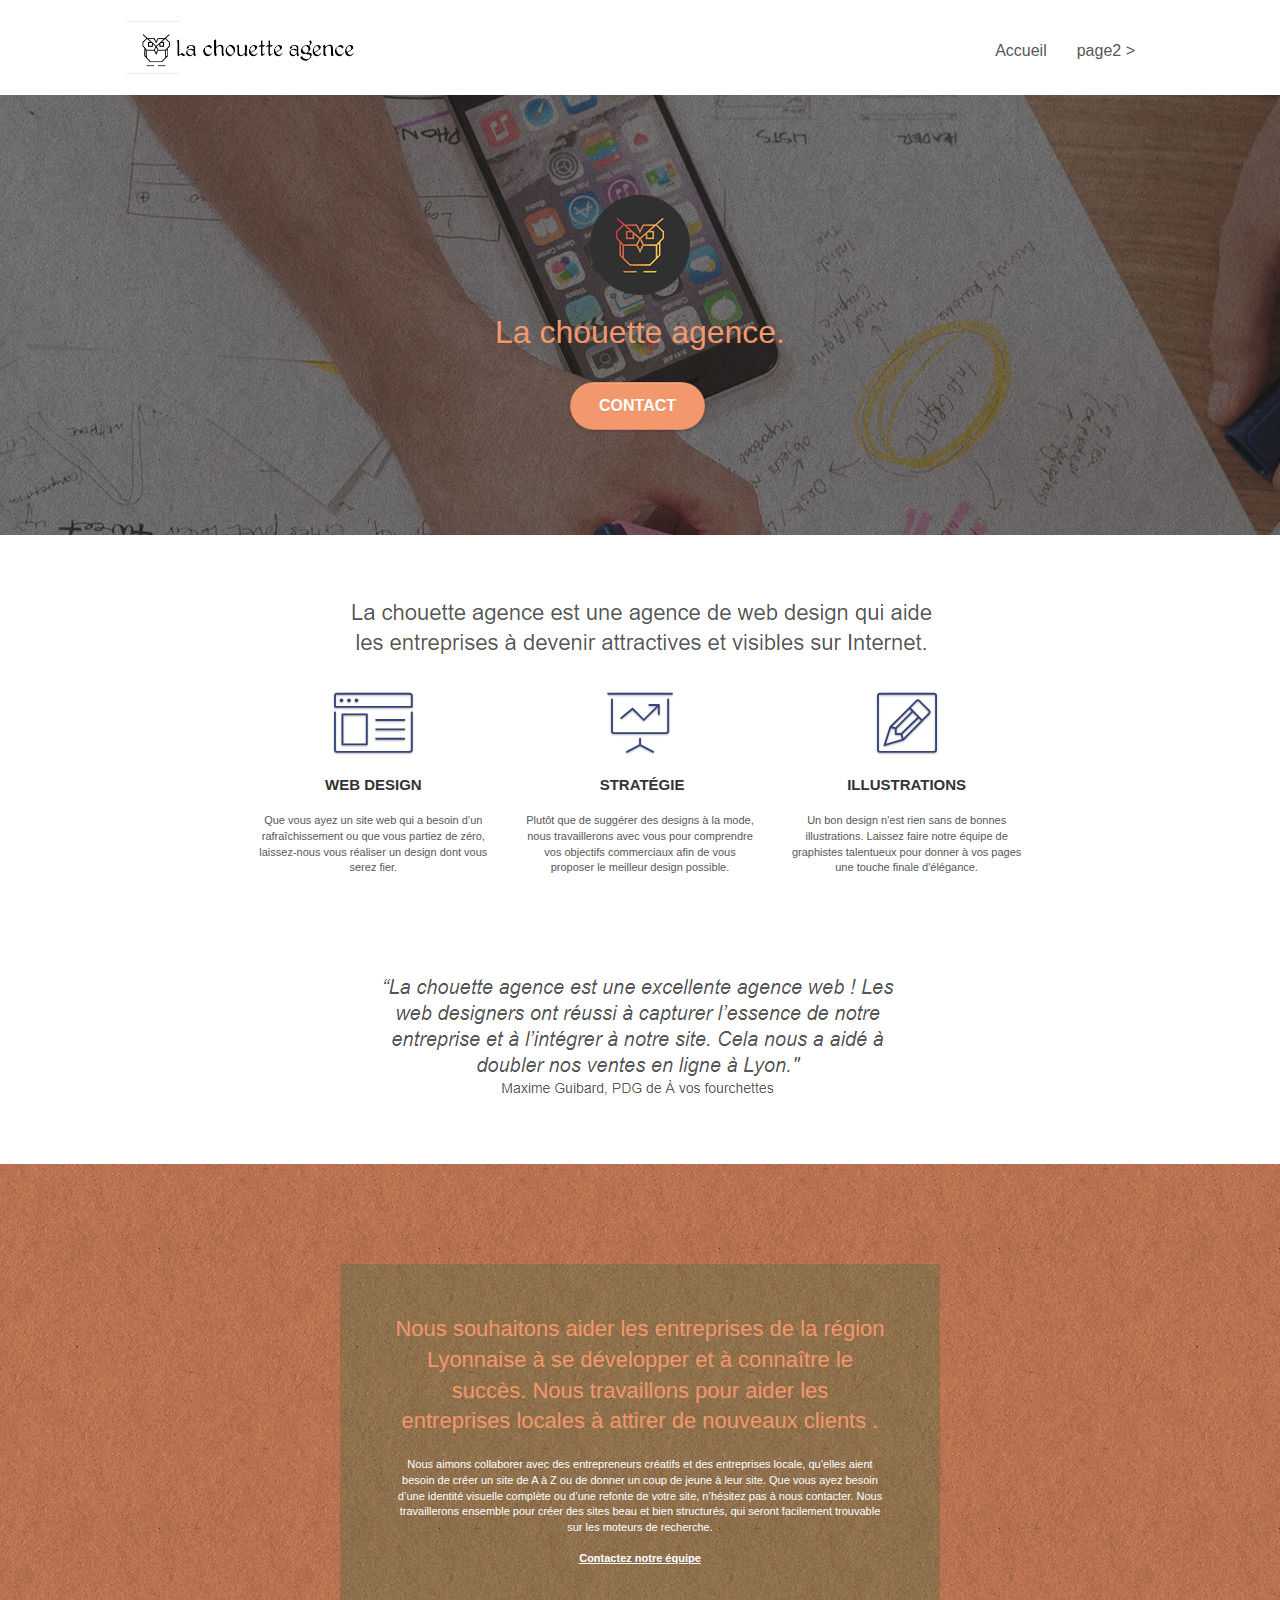
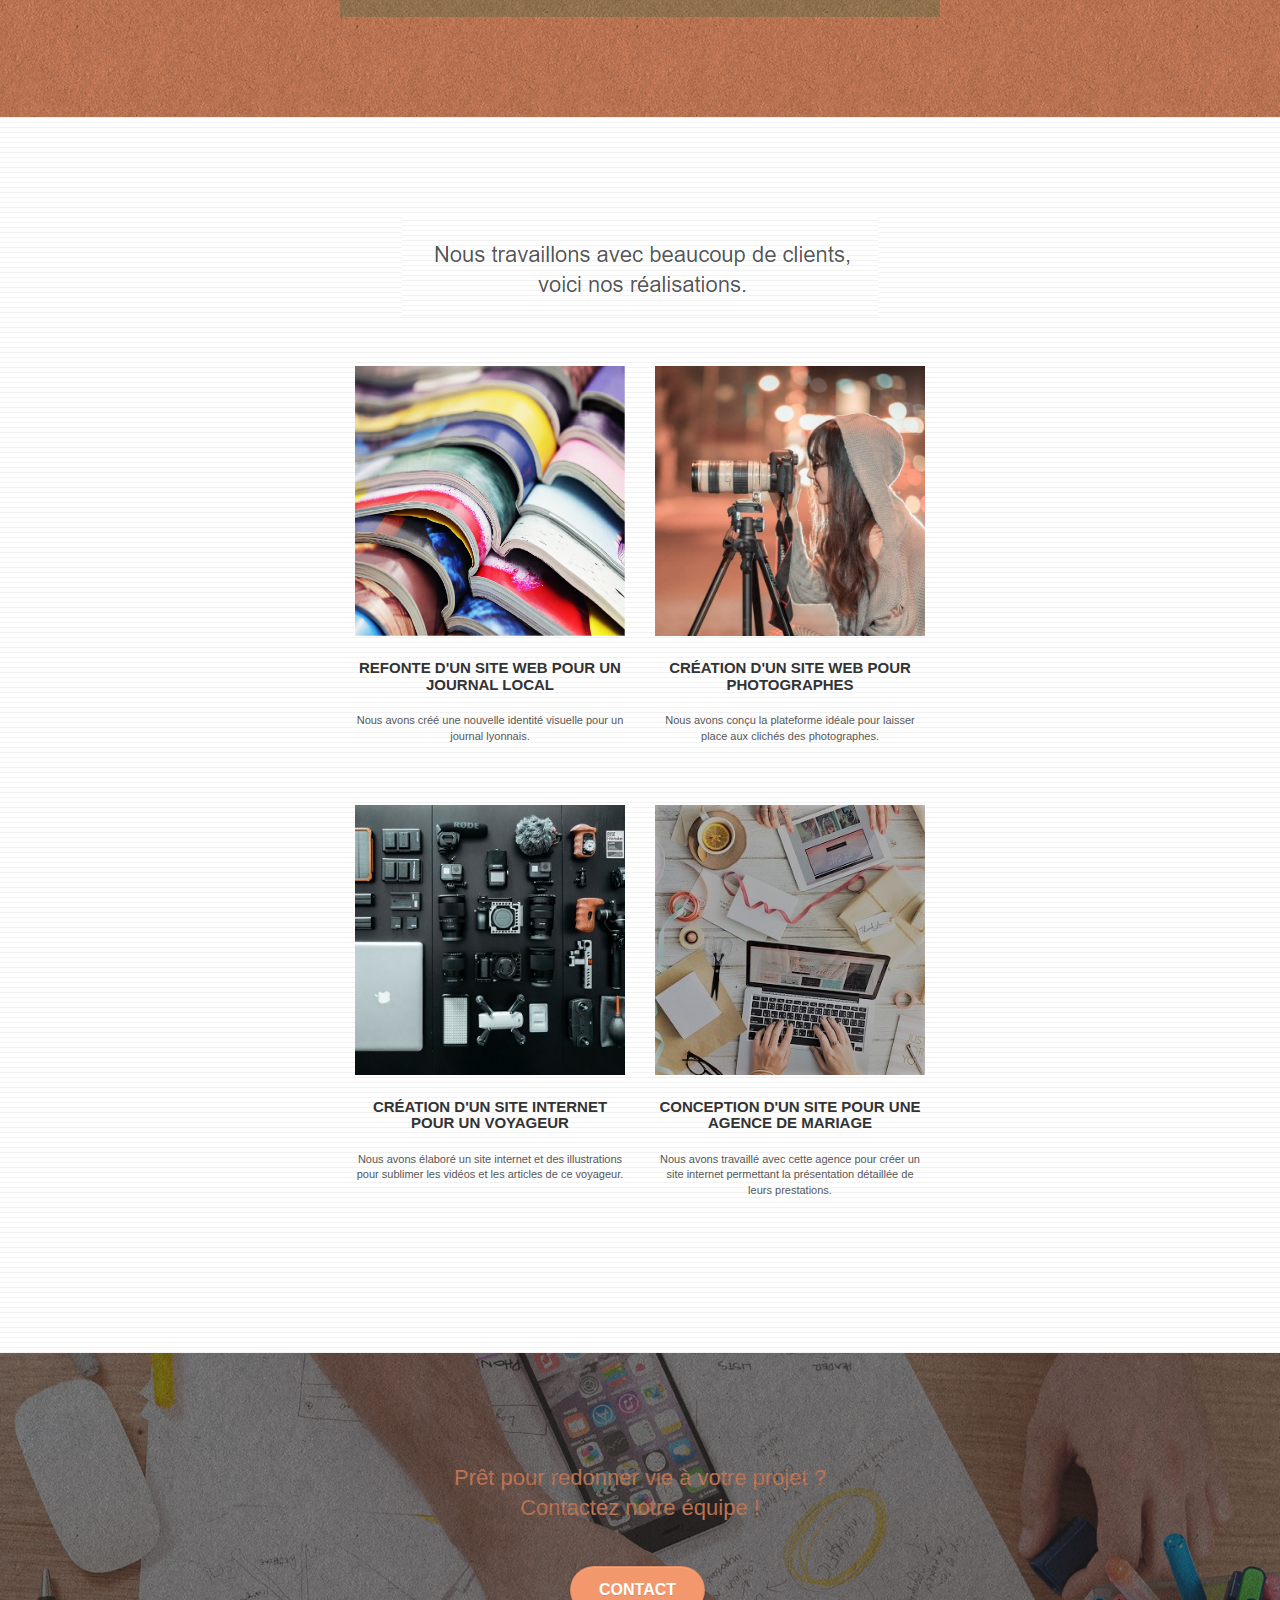
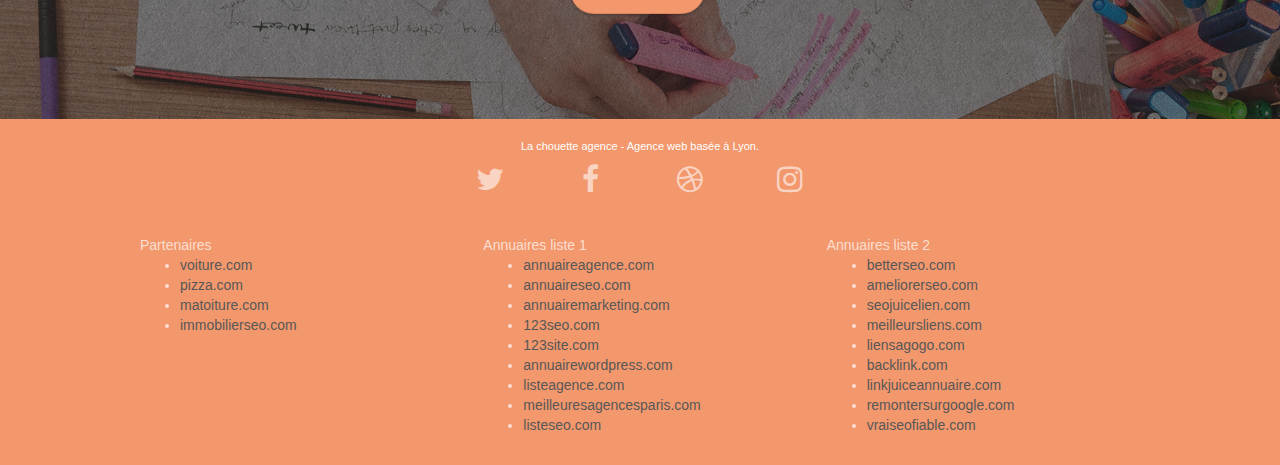
==== V0.1/index.html @ 3582e168 "Add files via upload" ====
<!doctype html>
<html lang="fr-fr">
	<head>
		<meta charset="utf-8">
		<meta name="keywords" content="seo, google, site web, site internet, agence design paris, agence design">
		<meta name="description" content="">
		<meta name="viewport" content="width=device-width, initial-scale=1.0, viewport-fit=cover">
		<link rel="shortcut icon" type="image/png" href="favicon.jpg">
		
		<link rel="stylesheet" type="text/css" href="./css/bootstrap.css">
		<link rel="stylesheet" type="text/css" href="style.css">
		<link rel="stylesheet" type="text/css" href="./css/font-awesome.css">
		<link rel="stylesheet" type="text/css" href="./css/et-line.css">
		
		<script src="./js/jquery-2.1.0.js"></script>
		<script src="./js/bootstrap.js"></script>
		<script src="./js/blocs.js"></script>
		<script src="./js/jquery.touchSwipe.js" defer></script>
		<script src="./js/gmaps.js"></script>

		<title>La chouette agence</title>

		
	<!-- Analytics -->
	
	<!-- Analytics END -->
		
	</head>
	<body>
		<!-- Principal conteneur -->
		<div class="page-container">
			
			<!-- bloc-0 -->
			<div class="bloc bgc-white l-bloc " id="bloc-0">
				<div class="container bloc-sm">
					<nav class="navbar row">
						<div class="navbar-header">
							<div class="keywords" style="color:#cccccc;font-size:1px;">Agence web à paris, stratégie web, web design, illustrations, design de site web, site web, web, internet, site internet, site</div>
								<a class="navbar-brand" href="index.html"><img src="img/la-chouette-agence.png" alt="paris web design logo agence web meilleure agence" height="40" /></a>
							<div class="keywords" style="color:#cccccc;font-size:1px;">Agence web à paris, stratégie web, web design, illustrations, design de site web, site web, web, internet, site internet, site</div>
							<button id="nav-toggle" type="button" class="ui-navbar-toggle navbar-toggle" data-toggle="collapse" data-target=".navbar-1">
								<span class="sr-only">Toggle navigation</span><span class="icon-bar"></span><span class="icon-bar"></span><span class="icon-bar"></span>
							</button>
						</div>
						<div class="collapse navbar-collapse navbar-1 special-dropdown-nav">
							<ul class="site-navigation nav navbar-nav">
								<li>
									<a href="index.html">Accueil</a>
								</li>
								<li>
								</li>
								<li>
									<a href="page2.html">page2 &gt;</a>
								</li>
							</ul>
						</div>
					</nav>
				</div>
			</div>
			<!-- bloc-0 END -->

			<!-- bloc-1-presentation -->
			<div class="bloc bgc-dark-slate-blue bg-banniere d-bloc bg-t-edge bloc-bg-texture texture-paper b-parallax" id="bloc-1-hero">
				<div class="container bloc-lg">
					<div class="row tight-width-whitespace">
						<div class="col-sm-12">
							<img src="img/logo.png" class="center-block image-resize-mode" width="100" alt="La chouette agence, agence web paris, création logo paris" />
							<h1 class="text-center hero-bloc-text tc-white ">
								La chouette agence.
							</h1>
							<div class="text-center">
								<a href="page2.html" class="btn btn-lg btn-clean btn-rd cta-hero btn-atomic-tangerine" id="cta-hero">Contact</a>
							</div>
						</div>
					</div>
				</div>
			</div>
			<!-- bloc-1-presentation END -->

			<!-- bloc-2-services -->
			<div class="bloc bgc-white l-bloc" id="bloc-2-services">
				<div class="container bloc-md">
					<div class="row">
						<div class="col-sm-12 text-center">
							<img alt="agence web, agence web paris, web design paris, stratégie web" src="img/title.png" />
						</div>
					</div>
					<div class="row voffset-lg med-width-whitespace">
						<div class="col-sm-4">
							<div class="text-center">
								<span class="et-icon-browser sm-shadow icon-dark-slate-blue icons icon-lg"></span>
							</div>
							<h3 class="mg-md text-center">
								Web design
							</h3>
							<p class="text-center ">
								Que vous ayez un site web qui a besoin d&rsquo;un rafraîchissement ou que vous partiez de zéro, laissez-nous vous réaliser un design dont vous serez fier.
							</p>
						</div>
						<div class="col-sm-4">
							<div class="text-center">
								<span class="et-icon-presentation sm-shadow icon-dark-slate-blue icons icon-lg"></span>
							</div>
							<h3 class="mg-md text-center">
								&nbsp;Stratégie
							</h3>
							<p class="text-center ">
								Plutôt que de suggérer des designs à la mode, nous travaillerons avec vous pour comprendre vos objectifs commerciaux afin de vous proposer le meilleur design possible.<br>
							</p>
						</div>
						<div class="col-sm-4">
							<div class="text-center">
								<span class="et-icon-edit sm-shadow icon-dark-slate-blue icons icon-lg"></span>
							</div>
							<h3 class="mg-md text-center">
								Illustrations
							</h3>
							<p class="text-center ">
								Un bon design n'est rien sans de bonnes illustrations. Laissez faire notre équipe de graphistes talentueux pour donner à vos pages une touche finale d'élégance.
							</p>
						</div>
					</div>
					<div class="row voffset-lg voffset">
						<div class="col-xs-12 col-md-8 col-md-offset-2 text-center">
							<img alt="agence web, agence web paris, web design paris, stratégie web" src="img/citation.png" />
						</div>
					</div>
				</div>
			</div>
			<!-- bloc-2-services END -->

			<!-- bloc-3-what-i-do -->
			<div class="bloc tc-white bgc-atomic-tangerine bg-presentation d-bloc bloc-bg-texture texture-paper b-parallax" id="bloc-3-what-i-do">
				<div class="container bloc-lg">
					<div class="row tight-width-whitespace black-background">
						<div class="col-sm-12">
							<h2 class="mg-md text-center tc-white">
								Nous souhaitons aider les entreprises de la région Lyonnaise à se développer et à connaître le succès. Nous travaillons pour aider les entreprises locales à attirer de nouveaux clients .<br>
							</h2>
							<p class="text-center white">
								Nous aimons collaborer avec des entrepreneurs créatifs et des entreprises locale, qu’elles aient besoin de créer un site de A à Z ou de donner un coup de jeune à leur site. Que vous ayez besoin d’une identité visuelle complète ou d’une refonte de votre site, n’hésitez pas à nous contacter. Nous travaillerons ensemble pour créer des sites beau et bien structurés, qui seront facilement trouvable sur les moteurs de recherche. <br><br><a class="ltc-white bold-link" href="page2.html">Contactez notre équipe</a><br>
							</p>
						</div>
					</div>
				</div>
			</div>
			<!-- bloc-3-what-i-do END -->

			<!-- bloc-4-portfolio -->
			<div class="bloc bgc-white bg-lines-h2-bg bg-repeat l-bloc" id="bloc-4-portfolio">
				<div class="container bloc-lg">
					<div class="row">
						<div class="col-sm-12 text-center">
							<img alt="agence web, agence web paris, web design paris, stratégie web" src="img/title2.png" />
						</div>
					</div>
					<div class="row tight-width-whitespace portfolio-row">
						<div class="col-sm-6">
							<a href="#" data-lightbox="img/1.jpg" data-gallery-id="gallery-1" data-caption="Refonte d'un site web pour un journal local" data-frame="snapshot-lb"><img src="img/1.jpg" alt="paris web design logo agence web meilleure agence et refonte site web journal" class="img-responsive portfolio-thumb" /></a>
							<h3 class="mg-md text-center">
								Refonte d'un site web pour un journal local
							</h3>
							<p class="text-center">
								Nous avons créé une nouvelle identité visuelle pour un journal lyonnais.
							</p>
						</div>
						<div class="col-sm-6">
							<a href="#" data-lightbox="img/2.jpg" data-gallery-id="gallery-1" data-caption="Création d'un site web pour photographes" data-frame="snapshot-lb"><img src="img/2.jpg" class="img-responsive portfolio-thumb" alt="paris web design logo agence web meilleure agence, Création d'un site web pour photographes" /></a>
							<h3 class="mg-md text-center">
								Création d'un site web pour photographes
							</h3>
							<p class="text-center">
								Nous avons conçu la plateforme idéale pour laisser place aux clichés des photographes.
							</p>
						</div>
					</div>
					<div class="row tight-width-whitespace portfolio-row">
						<div class="col-sm-6">
							<a href="#" data-lightbox="img/3.bmp" data-gallery-id="gallery-1" data-caption="Création d'un site internet pour un voyageur" data-frame="snapshot-lb"><img src="img/3.bmp" class="img-responsive portfolio-thumb" alt="paris web design logo agence web meilleure agence, Création d'un site web pour voyageur"/></a>
							<h3 class="mg-md text-center">
								Création d'un site internet pour un voyageur
							</h3>
							<p class="text-center">
								Nous avons élaboré un site internet et des illustrations pour sublimer les vidéos et les articles de ce voyageur.
							</p>
						</div>
						<div class="col-sm-6">
							<a href="#" data-lightbox="img/4.bmp" data-gallery-id="gallery-1" data-caption="Conception d'un site pour une agence de mariage" data-frame="snapshot-lb"><img src="img/4.bmp" class="img-responsive portfolio-thumb" alt="paris web design logo agence web meilleure agence, Création d'un site web pour agence de mariage" /></a>
							<h3 class="mg-md text-center">
								Conception d'un site pour une agence de mariage
							</h3>
							<p class="text-center">
								Nous avons travaillé avec cette agence pour créer un site internet permettant la présentation détaillée de leurs prestations.
							</p>
						</div>
					</div>
				</div>
			</div>
			<!-- bloc-4-portfolio END -->

			<!-- bloc-5-cta -->
			<div class="bloc bgc-dark-slate-blue bg-banniere d-bloc bloc-bg-texture texture-paper" id="bloc-5-cta">
				<div class="container bloc-lg">
					<div class="row">
						<h2 class="mg-md text-center tc-white">
							Prêt pour redonner vie à votre projet ?<br>Contactez notre équipe !
						</h2>
						<div class="col-sm-12 text-center">
							<a href="page2.html" class="btn btn-atomic-tangerine btn-clean btn-rd btn-lg cta-hero">Contact</a>
						</div>
					</div>
				</div>
			</div>
			<!-- bloc-5-cta END -->

			<!-- Footer - bloc-8 -->
			<div class="bloc bgc-atomic-tangerine d-bloc" id="bloc-8">
				<div class="container bloc-sm">
					<div class="row">
						<div class="col-sm-12">
							<p class="text-center white">
								La chouette agence - Agence web basée à Lyon.<br>
							</p>
							<div class="row row-no-gutters social">
								<div class="col-sm-3">
									<div class="text-center">
										<a class="social" href="index.html"><span class="fa fa-twitter icon-md"></span></a>
									</div>
								</div>
								<div class="col-sm-3">
									<div class="text-center">
										<a class="social" href="index.html"><span class="fa fa-facebook icon-md"></span></a>
									</div>
								</div>
								<div class="col-sm-3">
									<div class="text-center">
										<a class="social" href="index.html"><span class="fa fa-dribbble icon-md"></span></a>
									</div>
								</div>
								<div class="col-sm-3">
									<div class="text-center">
										<a class="social" href="index.html"><span class="fa fa-instagram icon-md"></span></a>
									</div>
								</div>
								<div class="keywords" style="color:#F3976C;">Agence web à paris, stratégie web, web design, illustrations, design de site web, site web, web, internet, site internet, site</div>
							</div>
							<div class="row">
								<div class="col-sm-4">
									Partenaires
									<ul>
										<li><a href="voiture.com">voiture.com</a></li>
										<li><a href="pizza.com">pizza.com</a></li>
										<li><a href="matoiture.com">matoiture.com</a></li>
										<li><a href="immobilierseo.com">immobilierseo.com</a></li>
									</ul>		
								</div>
								<div class="col-sm-4">
									Annuaires liste 1
									<ul>
										<li><a href="annuaireagence.com">annuaireagence.com</a></li>
										<li><a href="annuaireseo.com">annuaireseo.com</a></li>
										<li><a href="annuairemarketing.com">annuairemarketing.com</a></li>
										<li><a href="123seoture.com">123seo.com</a></li>
										<li><a href="123site.com">123site.com</a></li>
										<li><a href="annuairewordpress.com">annuairewordpress.com</a></li>
										<li><a href="listeagence.com">listeagence.com</a></li>
										<li><a href="meilleuresagencesparis.com">meilleuresagencesparis.com</a></li>
										<li><a href="listeseo.com">listeseo.com</a></li>
									</ul>
								</div>
								<div class="col-sm-4">
									Annuaires liste 2
									<ul>
										<li><a href="betterseo.com">betterseo.com</a></li>
										<li><a href="ameliorerseo.com">ameliorerseo.com</a></li>
										<li><a href="seojuicelien.com">seojuicelien.com</a></li>
										<li><a href="meilleursliens.com">meilleursliens.com</a></li>
										<li><a href="liensagogo.com">liensagogo.com</a></li>
										<li><a href="backlink.com">backlink.com</a></li>
										<li><a href="linkjuiceannuaire.com">linkjuiceannuaire.com</a></li>
										<li><a href="remontersurgoogle.com">remontersurgoogle.com</a></li>
										<li><a href="vraiseofiable.com">vraiseofiable.com</a></li>
									</ul>
								</div>
							</div>
						</div>
					</div>
				</div>
			</div>
			<!-- Footer - bloc-8 END -->

		</div>
		<!-- Principal conteneur END -->
		

	</body>
</html>
---- V0.1/style.css ----
body {
    margin: 0;
    padding: 0;
    background: #FFF;
    overflow-x: hidden;
    -webkit-font-smoothing: antialiased;
    -moz-osx-font-smoothing: grayscale;
}

a,
button {
    transition: all .3s ease-in-out;
    outline: none!important;
}

a:hover {
    text-decoration: none;
    cursor: pointer;
}

#page-loading-blocs-notifaction {
    position: fixed;
    top: 0;
    bottom: 0;
    width: 100%;
    z-index: 100000;
    background: #FFFFFF url("img/pageload-spinner.gif") no-repeat center center;
}

.bloc {
    width: 100%;
    clear: both;
    background: 50% 50% no-repeat;
    padding: 0 50px;
    -webkit-background-size: cover;
    -moz-background-size: cover;
    -o-background-size: cover;
    background-size: cover;
    position: relative;
}

.bloc .container {
    padding-left: 0;
    padding-right: 0;
}

.bloc-lg {
    padding: 100px 50px;
}

.bloc-md {
    padding: 50px;
}

.bloc-sm {
    padding: 20px 50px;
}

.bg-center, .bg-l-edge, .bg-r-edge, .bg-t-edge, .bg-b-edge, .bg-tl-edge, .bg-bl-edge, .bg-tr-edge, .bg-br-edge, .bg-repeat {
    -webkit-background-size: auto!important;
    -moz-background-size: auto!important;
    -o-background-size: auto!important;
    background-size: auto!important;
}

.bg-repeat {
    background: repeat;
}

.bg-t-edge {
    background: top no-repeat;
}

.bloc-bg-texture::before {
    content: "";
    background-size: 2px 2px;
    position: absolute;
    top: 0;
    bottom: 0;
    left: 0;
    right: 0;
}

.texture-paper::before {
    background: url("img/texture-paper.png");
    background-size: 280px 280px;
}

.b-parallax {
    background-attachment: fixed;
}

.d-bloc {
    color: rgba(255, 255, 255, .7);
}

.d-bloc button:hover {
    color: rgba(255, 255, 255, .9);
}

.d-bloc .icon-round, .d-bloc .icon-square, .d-bloc .icon-rounded, .d-bloc .icon-semi-rounded-a, .d-bloc .icon-semi-rounded-b {
    border-color: rgba(255, 255, 255, .9);
}

.d-bloc .divider-h span {
    border-color: rgba(255, 255, 255, .2);
}

.d-bloc .a-btn, .d-bloc .navbar a, .d-bloc .navbar-brand, .d-bloc a .icon-sm, .d-bloc a .icon-md, .d-bloc a .icon-lg,.d-bloc a .icon-xl, .d-bloc h1 a, .d-bloc h2 a, .d-bloc h3 a,
.d-bloc h4 a, .d-bloc h5 a, .d-bloc h6 a, .d-bloc p a {
    color: rgba(255, 255, 255, .6);
}

.d-bloc .a-btn:hover, .d-bloc .navbar a:hover, .d-bloc .navbar-brand:hover, .d-bloc a:hover .icon-sm, .d-bloc a:hover .icon-md, .d-bloc a:hover .icon-lg, .d-bloc a:hover .icon-xl,
.d-bloc h1 a:hover, .d-bloc h2 a:hover, .d-bloc h3 a:hover, .d-bloc h4 a:hover, .d-bloc h5 a:hover, .d-bloc h6 a:hover, .d-bloc p a:hover {
    color: rgba(255, 255, 255, 1);
}

.d-bloc .navbar-toggle .icon-bar {
    background: rgba(255, 255, 255, 1);
}

.d-bloc .btn-wire, .d-bloc .btn-wire:hover {
    color: rgba(255, 255, 255, 1);
    border-color: rgba(255, 255, 255, 1);
}

.d-bloc .panel {
    color: rgba(0, 0, 0, .5);
}

.d-bloc .panel button:hover {
    color: rgba(0, 0, 0, .7);
}

.d-bloc .panel icon {
    border-color: rgba(0, 0, 0, .7);
}

.d-bloc .panel .divider-h span {
    border-color: rgba(0, 0, 0, .1);
}

.d-bloc .panel .a-btn {
    color: rgba(0, 0, 0, .6);
}

.d-bloc .panel .a-btn:hover {
    color: rgba(0, 0, 0, 1);
}

.d-bloc .panel .btn-wire, .d-bloc .panel .btn-wire:hover {
    color: rgba(0, 0, 0, .7);
    border-color: rgba(0, 0, 0, .3);
}

.d-bloc .panel, .l-bloc {
    color: rgba(0, 0, 0, .5);
}

.d-bloc .panel button:hover, .l-bloc button:hover {
    color: rgba(0, 0, 0, .7);
}

.l-bloc .icon-round, .l-bloc .icon-square, .l-bloc .icon-rounded, .l-bloc .icon-semi-rounded-a, .l-bloc .icon-semi-rounded-b {
    border-color: rgba(0, 0, 0, .7);
}

.d-bloc .panel .divider-h span, .l-bloc .divider-h span {
    border-color: rgba(0, 0, 0, .1);
}

.d-bloc .panel .a-btn, .l-bloc .a-btn, .l-bloc .navbar a, .l-bloc .navbar-brand, .l-bloc a .icon-sm, .l-bloc a .icon-md, .l-bloc a .icon-lg, .l-bloc a .icon-xl, .l-bloc h1 a, .l-bloc h2 a,
.l-bloc h3 a, .l-bloc h4 a, .l-bloc h5 a, .l-bloc h6 a, .l-bloc p a {
    color: rgba(0, 0, 0, .6);
}

.d-bloc .panel .a-btn:hover, .l-bloc .a-btn:hover, .l-bloc .navbar a:hover, .l-bloc .navbar-brand:hover, .l-bloc a:hover .icon-sm, .l-bloc a:hover .icon-md, .l-bloc a:hover .icon-lg,
.l-bloc a:hover .icon-xl, .l-bloc h1 a:hover, .l-bloc h2 a:hover, .l-bloc h3 a:hover, .l-bloc h4 a:hover, .l-bloc h5 a:hover, .l-bloc h6 a:hover, .l-bloc p a:hover {
    color: rgba(0, 0, 0, 1);
}

.l-bloc .navbar-toggle .icon-bar {
    color: rgba(0, 0, 0, .6);
}

.d-bloc .panel .btn-wire, .d-bloc .panel .btn-wire:hover, .l-bloc .btn-wire, .l-bloc .btn-wire:hover {
    color: rgba(0, 0, 0, .7);
    border-color: rgba(0, 0, 0, .3);
}

.voffset {
    margin-top: 30px;
}

.voffset-lg {
    margin-top: 80px;
}

.row-no-gutters {
    margin-right: 0;
    margin-left: 0;
}

.row.row-no-gutters > [class^="col-"], .row.row-no-gutters > [class*=" col-"] {
    padding-right: 0;
    padding-left: 0;
}

#bloc-1-hero h1 {
    font-size: 32px;
}

.navbar {
    margin-bottom: 0;
    z-index: 1;
}

.navbar-brand {
    height: auto;
    padding: 3px 15px;
    font-size: 25px;
    font-weight: normal;
    font-weight: 600;
    line-height: 44px;
}

.navbar-brand img {
    max-height: 200px;
    margin: 0 5px 0 0;
    display: inline;
}

.navbar-brand img[src$=svg] {
    min-width: 100px;
}

.nav-center .navbar-brand img {
    margin: 0;
}

.navbar .nav {
    padding-top: 2px;
    margin-right: -16px;
    float: right;
    z-index: 1;
}

.nav > li {
    float: left;
    margin-top: 4px;
    font-size: 16px;
}

.navbar-nav .open .dropdown-menu > li > a {
    text-align: inherit;
}

.nav > li a:hover, .nav > li a:focus {
    background: transparent;
}

.navbar-toggle {
    margin: 10px 10px 0 0;
    border: 0px;
}

.navbar-toggle:hover {
    background: transparent!important;
}

.navbar-toggle .icon-bar {
    background-color: rgba(0, 0, 0, .5);
    width: 26px;
}

.nav-invert .navbar .nav {
    float: left;
}

.nav-invert .navbar-header, .nav-invert .navbar-brand {
    float: right;
    position: relative;
    z-index: 2;
}

@media (min-width: 768px) {
    .site-navigation {
        position: absolute;
        top: 50%;
        right: 20px;
        transform: translate(0, -50%);
        -webkit-transform: translateY(-50%);
    }
    .nav > li .dropdown-menu a, .nav > li .dropdown-menu a:hover {
        color: #484848;
    }
    .nav-invert .site-navigation {
        left: 0;
        right: 0;
    }
    .nav-center {
        text-align: center;
    }
    .nav-center .navbar-header {
        width: 100%;
    }
    .nav-center .navbar-header, .nav-center .navbar-brand, .nav-center .nav > li {
        float: none;
        display: inline-block;
    }
    .nav-center .site-navigation {
        position: relative;
        width: 100%;
        right: 0;
        margin-right: 0px;
        margin-top: 20px;
    }
    .nav-center.mini-nav .navbar-toggle {
        float: none;
        margin: 10px auto 0;
    }
}

.nav > li > .dropdown a {
    background: none!important;
    display: block;
    padding: 14px 15px;
}

nav .caret {
    margin: 0 5px;
}

.dropdown-menu .dropdown-menu {
    top: -8px;
    left: 100%;
}

.dropdown-menu .dropmenu-flow-right {
    top: 100%;
    left: 0;
    margin-left: -1px;
    border-top-left-radius: 0;
    border-top-right-radius: 0;
}

.dropdown-menu .dropdown span {
    border: 4px solid black;
    border-top-color: transparent;
    border-right-color: transparent;
    border-bottom-color: transparent;
    margin: 6px -5px 0 0!important;
    float: right;
}

.mg-md {
    margin-top: 10px;
    margin-bottom: 20px;
}

.mg-lg {
    margin-top: 10px;
    margin-bottom: 40px;
}

.btn {
    margin: 0 5px 5px 0;
}

.btn.pull-right {
    margin: 0 0 5px 5px;
}

.btn-d, .btn-d:hover, .btn-d:focus {
    color: #FFF;
    background: rgba(0, 0, 0, .3);
}

button {
    outline: none!important;
}

.btn-rd {
    border-radius: 40px;
}

.btn-clean {
    border: 1px solid rgba(0, 0, 0, .08);
    border-bottom-color: rgba(0, 0, 0, .1);
    text-shadow: 0 1px 0 rgba(0, 0, 1, .1);
    box-shadow: 0 1px 3px rgba(0, 0, 1, .25), inset 0 1px 0 0 rgba(255, 255, 255, .15);
}

.icon-md {
    font-size: 30px!important;
}

.icon-lg {
    font-size: 60px!important;
}

.sm-shadow {
    text-shadow: 0 1px 2px rgba(0, 0, 0, .3);
}

.panel-sq, .panel-sq .panel-heading, .panel-sq .panel-footer {
    border-radius: 0;
}

.panel-rd {
    border-radius: 30px;
}

.panel-rd .panel-heading {
    border-radius: 29px 29px 0 0;
}

.panel-rd .panel-footer {
    border-radius: 0 0 29px 29px;
}

.form-control {
    border-color: rgba(0, 0, 0, .1);
    box-shadow: none;
}

.scrollToTop {
    width: 40px;
    height: 40px;
    position: fixed;
    bottom: 20px;
    right: 20px;
    opacity: 0;
    z-index: 500;
    transition: all .3s ease-in-out;
}

.scrollToTop span {
    margin-top: 6px;
}

.showScrollTop {
    font-size: 14px;
    opacity: 1;
}

a[data-lightbox] {
    position: relative;
    display: block;
    text-align: center;
}

a[data-lightbox]:hover::before {
    content: "+";
    font-family: "HelveticaNeue-Light", "Helvetica Neue Light", "Helvetica Neue", Helvetica, Arial;
    font-size: 32px;
    width: 50px;
    height: 50px;
    margin-left: -25px;
    border-radius: 50%;
    background: rgba(0, 0, 0, .6);
    color: #FFF;
    font-weight: 100;
    z-index: 1;
    position: absolute;
    top: 50%;
    transform: translateY(-50%);
    -webkit-transform: translateY(-50%);
}

a[data-lightbox]:hover img {
    opacity: 0.6;
    -webkit-animation-fill-mode: none;
    animation-fill-mode: none;
}

#lightbox-modal {
    display: flex;
    align-items: center;
}

#lightbox-modal .modal-dialog {
    width: 90%;
    max-width: 900px;
    margin: 0 auto 0;
}

#lightbox-modal .modal-dialog img {
    max-height: 90vh;
    margin: 0 auto;
}

.lightbox-caption {
    padding: 20px;
    color: #FFF;
    background: rgba(0, 0, 0, .5);
    position: absolute;
    left: 15px;
    right: 15px;
    bottom: 5px;
}

.close-lightbox {
    color: #FFF;
    font-size: 30px;
    position: absolute;
    top: 20px;
    right: 20px;
    z-index: 20;
    background: rgba(0, 0, 0, .5);
    border: none;
    line-height: 30px;
    padding: 0 9px 5px;
    opacity: 0.3;
}

.close-lightbox:hover, .next-lightbox:hover, .prev-lightbox:hover {
    opacity: 1.0;
    color: #FFF;
}

.next-lightbox, .prev-lightbox {
    font-size: 20px;
    color: rgba(255, 255, 255, .9);
    background: rgba(0, 0, 0, .5);
    transition: all .2s ease-in-out;
    position: absolute;
    top: 45%;
    z-index: 1;
    opacity: 0.4;
}

.next-lightbox {
    padding: 6px 8px 1px 13px;
    right: 25px;
}

.prev-lightbox {
    padding: 6px 13px 1px 10px;
    left: 25px;
}

.snapshot-lb .modal-body {
    padding-bottom: 45px;
}

.snapshot-lb .lightbox-caption {
    padding: 0;
    color: rgba(0, 0, 0, .5);
    background: none;
}

h1, h2, h3, h4, h5, h6, p, label, .btn, a {
    font-family: "helvetica";
    font-weight: 400;
    color: #575757!important;
}

.container {
    max-width: 1000px;
}

.hero-bloc-text {
    font-size: 38px;
}

.hero-bloc-text-sub {
    font-size: 36px;
}

.statement-bloc-text {
    line-height: 26px;
    font-style: italic;
    font-size: 20px;
    text-align: center;
    font-weight: lighter;
    max-width: 520px;
    margin: auto auto auto auto;
}

p {
    font-size: 11px;
}

.tight-width-whitespace {
    max-width: 600px;
    margin: auto auto auto auto;
}

.h1 {
    font-size: 20px;
    font-family: "Open Sans";
}

.cta-hero {
    margin-top: 22px;
    color: #FFFFFF!important;
    text-transform: uppercase;
    padding: 12px 28px 12px 28px;
    font-size: 16px;
    font-weight: 700;
}

.social {
    max-width: 400px;
    margin: auto auto auto auto;
}

h2 {
    font-size: 22px;
    line-height: 1.4em;
}

h3 {
    font-size: 15px;
    text-transform: uppercase;
    font-weight: 700;
    color: #333333!important;
}

.med-width-whitespace {
    max-width: 800px;
    margin: auto auto auto auto;
    box-shadow: 0px 0px 0px #000000;
}

h1 {
    color: #333333!important;
}

h4 {
    color: #333333!important;
}

.icons {
    margin-bottom: 14px;
    margin-top: 24px;
}

.white {
    color: #FFFFFF!important;
}

.portfolio-thumb {
    margin-bottom: 24px;
}

.portfolio-row {
    margin-bottom: 44px;
    margin-top: 50px;
}

.avatar {
    box-shadow: 0px 4px 9px rgba(0, 0, 0, 0.3);
}

.black-background {
    background-color: rgba(165, 147, 99, 0.7);
    padding: 40px 40px 40px 40px;
}

.bold-link {
    font-weight: 900;
    text-decoration: underline!important;
}

.bgc-white {
    background-color: #FFFFFF;
}

.bgc-dark-slate-blue {
    background-color: #364577;
}

.bgc-atomic-tangerine {
    background-color: #F3976C;
}

.tc-white {
    color: #F3976C!important;
}

.btn-atomic-tangerine {
    background: #F3976C;
    color: #FFFFFF!important;
}

.btn-atomic-tangerine:hover {
    background: #c27956!important;
    color: #FFFFFF!important;
}

.ltc-white {
    color: #FFFFFF!important;
}

.ltc-white:hover {
    color: #cccccc!important;
}

.ltc-atomic-tangerine {
    color: #F3976C!important;
}

.ltc-atomic-tangerine:hover {
    color: #c27956!important;
}

.icon-dark-slate-blue {
    color: #364577!important;
    border-color: #364577!important;
}

.bg-dots-bg {
    background-image: url("img/dots-bg.png");
}

.bg-lines-h2-bg {
    background-image: url("img/lines-h2-bg.png");
}

.bg-banniere {
    background-image: url("img/la-chouette-agence-banniere.jpg");
}

.bg-presentation {
    background-image: url("img/image-de-presentation.bmp");
}

@media (max-width: 1024px) {
    .bloc {
        padding-left: 20px;
        padding-right: 20px;
    }
    .bloc.full-width-bloc, .bloc-tile-2.full-width-bloc .container, .bloc-tile-3.full-width-bloc .container, .bloc-tile-4.full-width-bloc .container {
        padding-left: 0;
        padding-right: 0;
    }
}

@media (max-width: 992px) and (min-width: 768px) {
    .navbar .nav {
        max-width: 80%
    }
    .nav-center.navbar .nav {
        max-width: 100%
    }
}

@media only screen and (min-device-width: 768px) and (max-device-width: 1024px) and (orientation: landscape) {
    .b-parallax {
        background-attachment: scroll;
    }
}

@media only screen and (min-device-width: 1024px) and (max-device-width: 1366px) and (-webkit-min-device-pixel-ratio: 1.5) {
    .b-parallax {
        background-attachment: scroll;
    }
}

@media (max-width: 991px) {
    .container {
        width: 100%;
    }
    .b-parallax {
        background-attachment: scroll;
    }
    .page-container, #hero-bloc {
        overflow-x: hidden;
        position: relative;
    }
    .bloc {
        padding-left: constant(safe-area-inset-left);
        padding-right: constant(safe-area-inset-right);
    }
    .bloc-group, .bloc-group .bloc {
        display: block;
        width: 100%;
    }
    .bloc-fill-screen .fill-bloc-top-edge, .bloc-fill-screen .fill-bloc-bottom-edge {
        padding: 0 20px;
        padding-left: constant(safe-area-inset-left);
        padding-right: constant(safe-area-inset-right);
    }
}

@media (max-width: 767px) {
    .page-container {
        overflow-x: hidden;
        position: relative;
    }
    h1, h2, h3, h4, h5, h6, p, #disqus_thread {
        padding-left: 10px!important;
        padding-right: 10px!important;
    }
    .b-parallax {
        background-attachment: scroll;
    }
    .navbar .nav {
        padding-top: 0;
        border-top: 1px solid rgba(0, 0, 0, .2);
        float: none!important;
    }
    .navbar.row {
        margin-left: 0;
        margin-right: 0;
    }
    .site-navigation {
        position: inherit;
        transform: none;
        -webkit-transform: none;
        -ms-transform: none;
    }
    .nav > li {
        margin-top: 0;
        border-bottom: 1px solid rgba(0, 0, 0, .1);
        background: rgba(0, 0, 0, .05);
        text-align: left;
        padding-left: 15px;
        width: 100%;
    }
    .nav > li:hover {
        background: rgba(0, 0, 0, .08);
    }
    .dropdown .dropdown a .caret {
        float: none;
        margin: 5px 0 0 10px!important;
        border: 4px solid black;
        border-bottom-color: transparent;
        border-right-color: transparent;
        border-left-color: transparent;
    }
    #hero-bloc .navbar .nav {
        background: rgba(0, 0, 0, .8);
    }
    #hero-bloc .navbar .nav a {
        color: rgba(255, 255, 255, .6);
    }
    .hero {
        padding: 50px 0;
    }
    .hero-nav {
        left: -1px;
        right: -1px;
    }
    .navbar-collapse {
        padding: 0;
        overflow-x: hidden;
        -webkit-box-shadow: none;
        box-shadow: none;
    }
    .navbar-brand img {
        max-height: 40px;
        width: auto;
    }
    .nav-invert .navbar-header {
        float: none;
        width: 100%;
    }
    .nav-invert .navbar-toggle {
        float: left;
        margin-left: 10px;
    }
    .bloc {
        padding-left: 0;
        padding-right: 0;
    }
    .bloc-xxl, .bloc-xl, .bloc-lg {
        padding: 40px 0;
    }
    .bloc-sm, .bloc-md {
        padding-left: 0;
        padding-right: 0;
    }
    .bloc-tile-2 .container, .bloc-tile-3 .container, .bloc-tile-4 .container, .bloc-fill-screen .fill-bloc-top-edge, .bloc-fill-screen .fill-bloc-bottom-edge {
        padding-left: 0;
        padding-right: 0;
    }
    .a-block {
        padding: 0 10px;
    }
    .btn-dwn {
        display: none;
    }
    .voffset {
        margin-top: 5px;
    }
    .voffset-md {
        margin-top: 20px;
    }
    .voffset-lg {
        margin-top: 30px;
    }
    form {
        padding: 5px;
    }
    .close-lightbox {
        display: inline-block;
    }
    .blocsapp-device-iphone5 {
        background-size: 216px 425px;
        padding-top: 60px;
        width: 216px;
        height: 425px;
    }
    .blocsapp-device-iphone5 img {
        width: 180px;
        height: 320px;
    }
}

@media (max-width: 400px) {
    .bloc {
        padding-left: 0;
        padding-right: 0;
    }
}

@media (max-width: 767px) {
    .bloc-mob-center-text {
        text-align: center;
    }
}
---- V0.1/css/et-line.css ----
@font-face {
    font-family: et-line;
    src: url(../fonts/et-line.eot);
    src: url(../fonts/et-line.eot?#iefix) format('embedded-opentype'), url(../fonts/et-line.woff) format('woff'), url(../fonts/et-line.ttf) format('truetype'), url(../fonts/et-line.svg#et-line) format('svg');
    font-weight: 400;
    font-style: normal
}

.et-icon-adjustments,
.et-icon-alarmclock,
.et-icon-anchor,
.et-icon-aperture,
.et-icon-attachment,
.et-icon-bargraph,
.et-icon-basket,
.et-icon-beaker,
.et-icon-bike,
.et-icon-book-open,
.et-icon-briefcase,
.et-icon-browser,
.et-icon-calendar,
.et-icon-camera,
.et-icon-caution,
.et-icon-chat,
.et-icon-circle-compass,
.et-icon-clipboard,
.et-icon-clock,
.et-icon-cloud,
.et-icon-compass,
.et-icon-desktop,
.et-icon-dial,
.et-icon-document,
.et-icon-documents,
.et-icon-download,
.et-icon-dribbble,
.et-icon-edit,
.et-icon-envelope,
.et-icon-expand,
.et-icon-facebook,
.et-icon-flag,
.et-icon-focus,
.et-icon-gears,
.et-icon-genius,
.et-icon-gift,
.et-icon-global,
.et-icon-globe,
.et-icon-googleplus,
.et-icon-grid,
.et-icon-happy,
.et-icon-hazardous,
.et-icon-heart,
.et-icon-hotairballoon,
.et-icon-hourglass,
.et-icon-key,
.et-icon-laptop,
.et-icon-layers,
.et-icon-lifesaver,
.et-icon-lightbulb,
.et-icon-linegraph,
.et-icon-linkedin,
.et-icon-lock,
.et-icon-magnifying-glass,
.et-icon-map,
.et-icon-map-pin,
.et-icon-megaphone,
.et-icon-mic,
.et-icon-mobile,
.et-icon-newspaper,
.et-icon-notebook,
.et-icon-paintbrush,
.et-icon-paperclip,
.et-icon-pencil,
.et-icon-phone,
.et-icon-picture,
.et-icon-pictures,
.et-icon-piechart,
.et-icon-presentation,
.et-icon-pricetags,
.et-icon-printer,
.et-icon-profile-female,
.et-icon-profile-male,
.et-icon-puzzle,
.et-icon-quote,
.et-icon-recycle,
.et-icon-refresh,
.et-icon-ribbon,
.et-icon-rss,
.et-icon-sad,
.et-icon-scissors,
.et-icon-scope,
.et-icon-search,
.et-icon-shield,
.et-icon-speedometer,
.et-icon-strategy,
.et-icon-streetsign,
.et-icon-tablet,
.et-icon-target,
.et-icon-telescope,
.et-icon-toolbox,
.et-icon-tools,
.et-icon-tools-2,
.et-icon-trophy,
.et-icon-tumblr,
.et-icon-twitter,
.et-icon-upload,
.et-icon-video,
.et-icon-wallet,
.et-icon-wine {
    font-family: et-line;
    speak: none;
    font-style: normal;
    font-weight: 400;
    font-variant: normal;
    text-transform: none;
    line-height: 1;
    -webkit-font-smoothing: antialiased;
    -moz-osx-font-smoothing: grayscale;
    display: inline-block
}

.et-icon-mobile:before {
    content: "\e000"
}

.et-icon-laptop:before {
    content: "\e001"
}

.et-icon-desktop:before {
    content: "\e002"
}

.et-icon-tablet:before {
    content: "\e003"
}

.et-icon-phone:before {
    content: "\e004"
}

.et-icon-document:before {
    content: "\e005"
}

.et-icon-documents:before {
    content: "\e006"
}

.et-icon-search:before {
    content: "\e007"
}

.et-icon-clipboard:before {
    content: "\e008"
}

.et-icon-newspaper:before {
    content: "\e009"
}

.et-icon-notebook:before {
    content: "\e00a"
}

.et-icon-book-open:before {
    content: "\e00b"
}

.et-icon-browser:before {
    content: "\e00c"
}

.et-icon-calendar:before {
    content: "\e00d"
}

.et-icon-presentation:before {
    content: "\e00e"
}

.et-icon-picture:before {
    content: "\e00f"
}

.et-icon-pictures:before {
    content: "\e010"
}

.et-icon-video:before {
    content: "\e011"
}

.et-icon-camera:before {
    content: "\e012"
}

.et-icon-printer:before {
    content: "\e013"
}

.et-icon-toolbox:before {
    content: "\e014"
}

.et-icon-briefcase:before {
    content: "\e015"
}

.et-icon-wallet:before {
    content: "\e016"
}

.et-icon-gift:before {
    content: "\e017"
}

.et-icon-bargraph:before {
    content: "\e018"
}

.et-icon-grid:before {
    content: "\e019"
}

.et-icon-expand:before {
    content: "\e01a"
}

.et-icon-focus:before {
    content: "\e01b"
}

.et-icon-edit:before {
    content: "\e01c"
}

.et-icon-adjustments:before {
    content: "\e01d"
}

.et-icon-ribbon:before {
    content: "\e01e"
}

.et-icon-hourglass:before {
    content: "\e01f"
}

.et-icon-lock:before {
    content: "\e020"
}

.et-icon-megaphone:before {
    content: "\e021"
}

.et-icon-shield:before {
    content: "\e022"
}

.et-icon-trophy:before {
    content: "\e023"
}

.et-icon-flag:before {
    content: "\e024"
}

.et-icon-map:before {
    content: "\e025"
}

.et-icon-puzzle:before {
    content: "\e026"
}

.et-icon-basket:before {
    content: "\e027"
}

.et-icon-envelope:before {
    content: "\e028"
}

.et-icon-streetsign:before {
    content: "\e029"
}

.et-icon-telescope:before {
    content: "\e02a"
}

.et-icon-gears:before {
    content: "\e02b"
}

.et-icon-key:before {
    content: "\e02c"
}

.et-icon-paperclip:before {
    content: "\e02d"
}

.et-icon-attachment:before {
    content: "\e02e"
}

.et-icon-pricetags:before {
    content: "\e02f"
}

.et-icon-lightbulb:before {
    content: "\e030"
}

.et-icon-layers:before {
    content: "\e031"
}

.et-icon-pencil:before {
    content: "\e032"
}

.et-icon-tools:before {
    content: "\e033"
}

.et-icon-tools-2:before {
    content: "\e034"
}

.et-icon-scissors:before {
    content: "\e035"
}

.et-icon-paintbrush:before {
    content: "\e036"
}

.et-icon-magnifying-glass:before {
    content: "\e037"
}

.et-icon-circle-compass:before {
    content: "\e038"
}

.et-icon-linegraph:before {
    content: "\e039"
}

.et-icon-mic:before {
    content: "\e03a"
}

.et-icon-strategy:before {
    content: "\e03b"
}

.et-icon-beaker:before {
    content: "\e03c"
}

.et-icon-caution:before {
    content: "\e03d"
}

.et-icon-recycle:before {
    content: "\e03e"
}

.et-icon-anchor:before {
    content: "\e03f"
}

.et-icon-profile-male:before {
    content: "\e040"
}

.et-icon-profile-female:before {
    content: "\e041"
}

.et-icon-bike:before {
    content: "\e042"
}

.et-icon-wine:before {
    content: "\e043"
}

.et-icon-hotairballoon:before {
    content: "\e044"
}

.et-icon-globe:before {
    content: "\e045"
}

.et-icon-genius:before {
    content: "\e046"
}

.et-icon-map-pin:before {
    content: "\e047"
}

.et-icon-dial:before {
    content: "\e048"
}

.et-icon-chat:before {
    content: "\e049"
}

.et-icon-heart:before {
    content: "\e04a"
}

.et-icon-cloud:before {
    content: "\e04b"
}

.et-icon-upload:before {
    content: "\e04c"
}

.et-icon-download:before {
    content: "\e04d"
}

.et-icon-target:before {
    content: "\e04e"
}

.et-icon-hazardous:before {
    content: "\e04f"
}

.et-icon-piechart:before {
    content: "\e050"
}

.et-icon-speedometer:before {
    content: "\e051"
}

.et-icon-global:before {
    content: "\e052"
}

.et-icon-compass:before {
    content: "\e053"
}

.et-icon-lifesaver:before {
    content: "\e054"
}

.et-icon-clock:before {
    content: "\e055"
}

.et-icon-aperture:before {
    content: "\e056"
}

.et-icon-quote:before {
    content: "\e057"
}

.et-icon-scope:before {
    content: "\e058"
}

.et-icon-alarmclock:before {
    content: "\e059"
}

.et-icon-refresh:before {
    content: "\e05a"
}

.et-icon-happy:before {
    content: "\e05b"
}

.et-icon-sad:before {
    content: "\e05c"
}

.et-icon-facebook:before {
    content: "\e05d"
}

.et-icon-twitter:before {
    content: "\e05e"
}

.et-icon-googleplus:before {
    content: "\e05f"
}

.et-icon-rss:before {
    content: "\e060"
}

.et-icon-tumblr:before {
    content: "\e061"
}

.et-icon-linkedin:before {
    content: "\e062"
}

.et-icon-dribbble:before {
    content: "\e063"
}
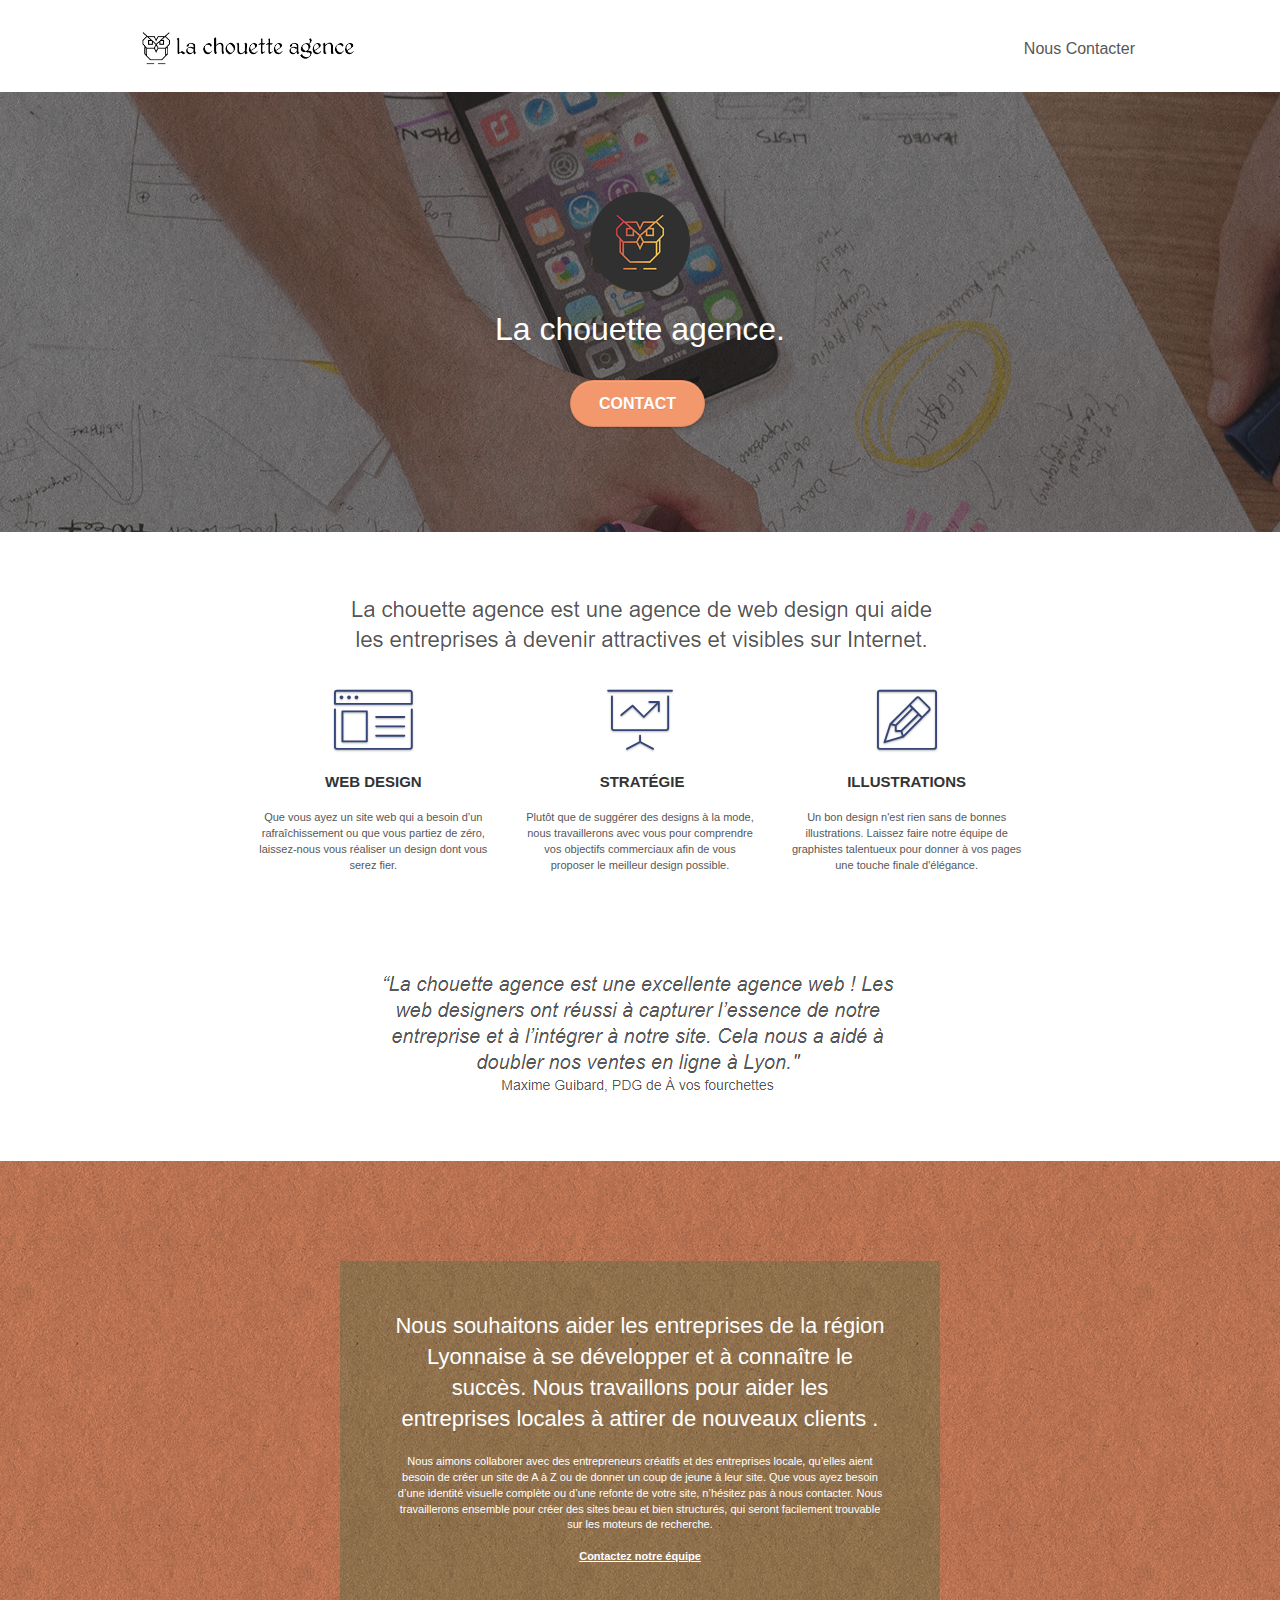
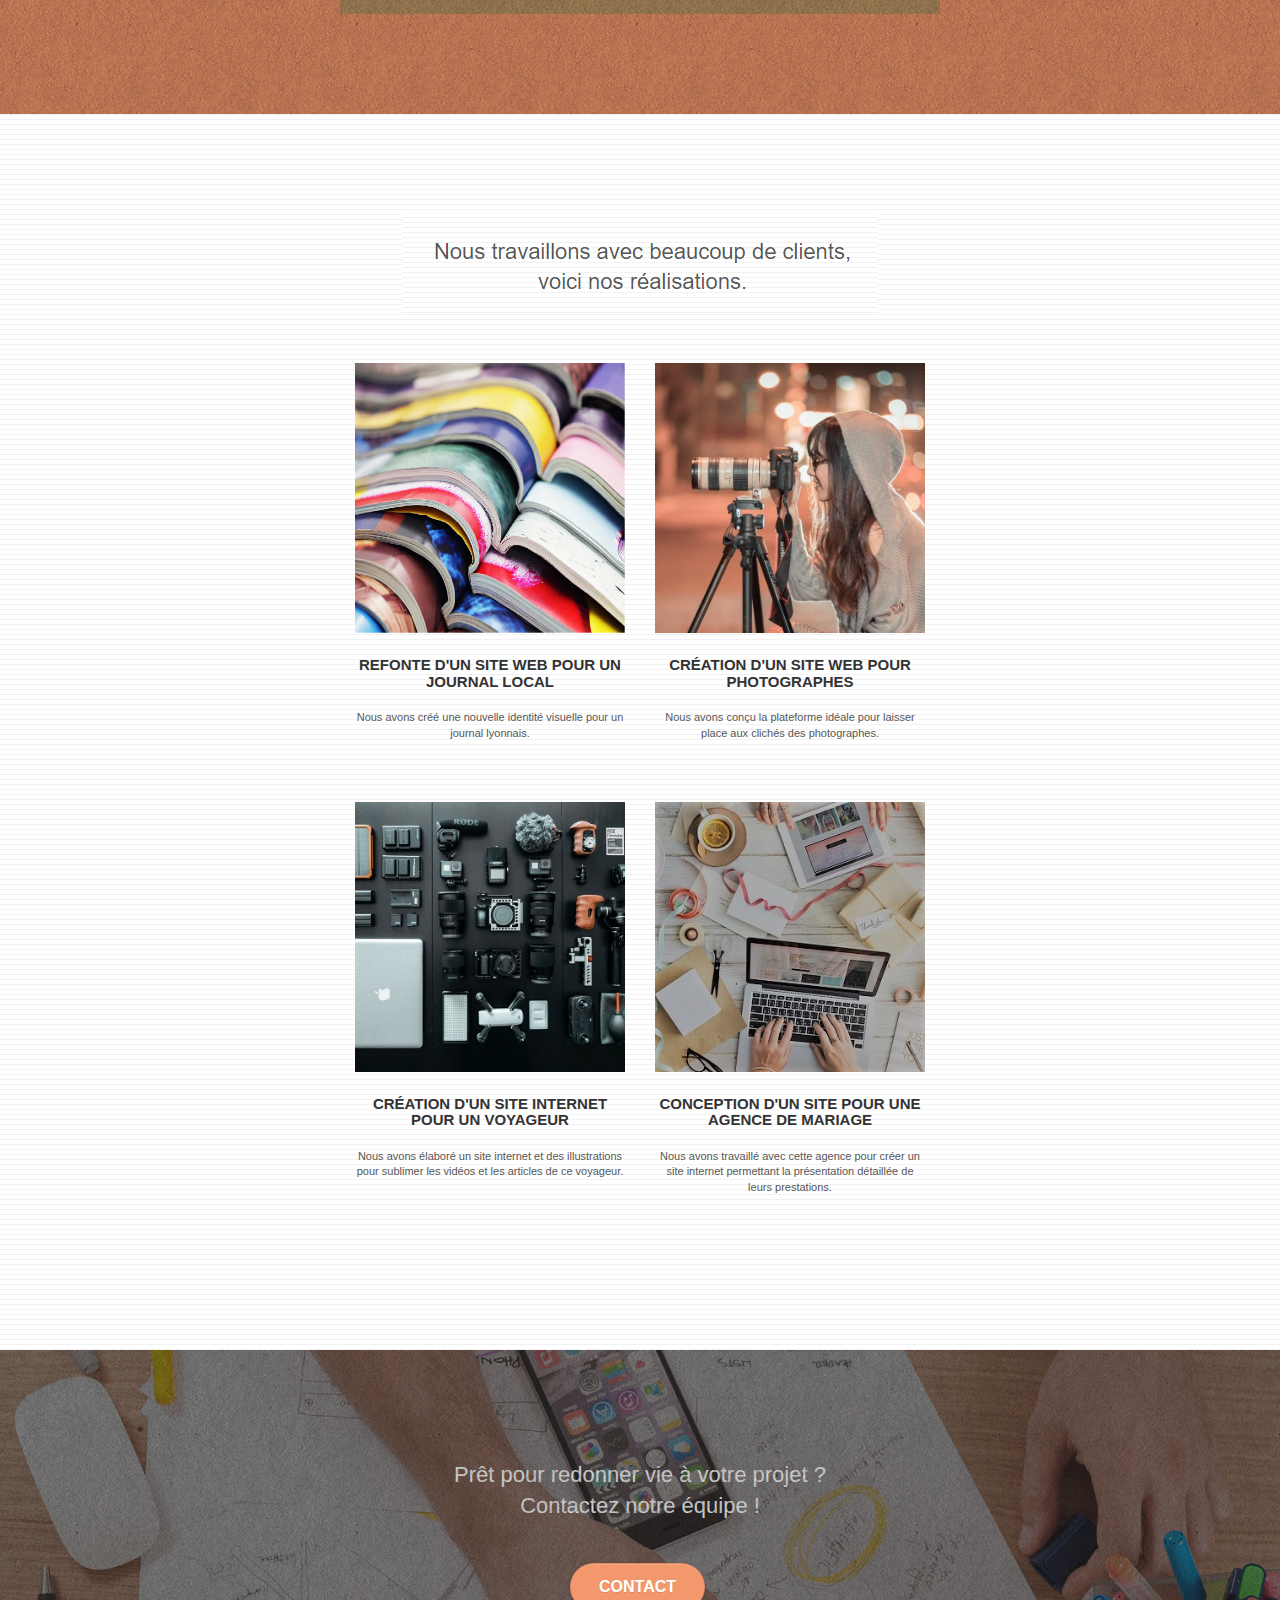
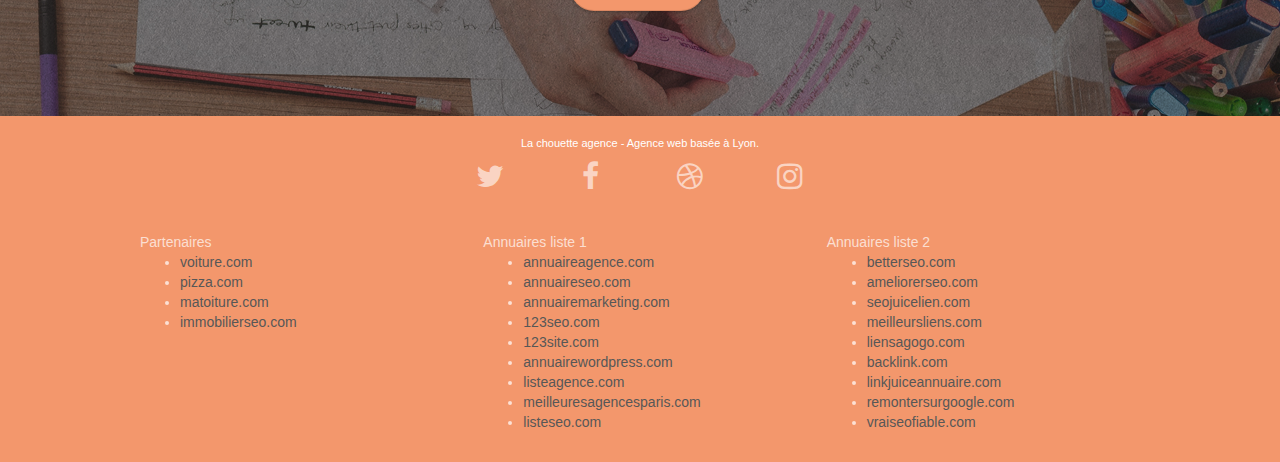
==== commit f2eaf3e6: "Add files via upload" ====
--- a/V0.1/index.html
+++ b/V0.1/index.html
@@ -1,20 +1,20 @@
 <!doctype html>
-<html lang="fr-fr">
+<html lang="fr-FR">
 	<head>
 		<meta charset="utf-8">
 		<meta name="keywords" content="seo, google, site web, site internet, agence design paris, agence design">
-		<meta name="description" content="">
+		<meta name="description" content="Agence de design pour vos sites internet">
 		<meta name="viewport" content="width=device-width, initial-scale=1.0, viewport-fit=cover">
-		<link rel="shortcut icon" type="image/png" href="favicon.jpg">
+		<link rel="shortcut icon" type="image/png" href="favicon.png">
 		
 		<link rel="stylesheet" type="text/css" href="./css/bootstrap.css">
 		<link rel="stylesheet" type="text/css" href="style.css">
 		<link rel="stylesheet" type="text/css" href="./css/font-awesome.css">
 		<link rel="stylesheet" type="text/css" href="./css/et-line.css">
 		
-		<script src="./js/jquery-2.1.0.js"></script>
-		<script src="./js/bootstrap.js"></script>
-		<script src="./js/blocs.js"></script>
+		<script src="./js/jquery-2.1.0.min.js"></script>
+		<script src="./js/bootstrap.min.js"></script>
+		<script src="./js/blocs.min.js"></script>
 		<script src="./js/jquery.touchSwipe.js" defer></script>
 		<script src="./js/gmaps.js"></script>
 
@@ -22,7 +22,7 @@
 
 		
 	<!-- Analytics -->
-	
+	<meta name="google-site-verification" content="CeDSqxpPGE7P0clvhLXSJpTJjpEEsHPoIuFKejOPUHs" />
 	<!-- Analytics END -->
 		
 	</head>
@@ -35,9 +35,7 @@
 				<div class="container bloc-sm">
 					<nav class="navbar row">
 						<div class="navbar-header">
-							<div class="keywords" style="color:#cccccc;font-size:1px;">Agence web à paris, stratégie web, web design, illustrations, design de site web, site web, web, internet, site internet, site</div>
-								<a class="navbar-brand" href="index.html"><img src="img/la-chouette-agence.png" alt="paris web design logo agence web meilleure agence" height="40" /></a>
-							<div class="keywords" style="color:#cccccc;font-size:1px;">Agence web à paris, stratégie web, web design, illustrations, design de site web, site web, web, internet, site internet, site</div>
+							<a class="navbar-brand" href="index.html" title="Retour a l'Accueil du site"><img src="img/la-chouette-agence.png" alt="paris web design logo agence web meilleure agence" height="40"/></a>
 							<button id="nav-toggle" type="button" class="ui-navbar-toggle navbar-toggle" data-toggle="collapse" data-target=".navbar-1">
 								<span class="sr-only">Toggle navigation</span><span class="icon-bar"></span><span class="icon-bar"></span><span class="icon-bar"></span>
 							</button>
@@ -45,12 +43,7 @@
 						<div class="collapse navbar-collapse navbar-1 special-dropdown-nav">
 							<ul class="site-navigation nav navbar-nav">
 								<li>
-									<a href="index.html">Accueil</a>
-								</li>
-								<li>
-								</li>
-								<li>
-									<a href="page2.html">page2 &gt;</a>
+									<a href="Contact.html" title="Accès au formulaire de contact">Nous Contacter</a>
 								</li>
 							</ul>
 						</div>
@@ -69,7 +62,7 @@
 								La chouette agence.
 							</h1>
 							<div class="text-center">
-								<a href="page2.html" class="btn btn-lg btn-clean btn-rd cta-hero btn-atomic-tangerine" id="cta-hero">Contact</a>
+								<a href="Contact.html" class="btn btn-lg btn-clean btn-rd cta-hero btn-atomic-tangerine" id="cta-hero">Contact</a>
 							</div>
 						</div>
 					</div>
@@ -138,7 +131,7 @@
 								Nous souhaitons aider les entreprises de la région Lyonnaise à se développer et à connaître le succès. Nous travaillons pour aider les entreprises locales à attirer de nouveaux clients .<br>
 							</h2>
 							<p class="text-center white">
-								Nous aimons collaborer avec des entrepreneurs créatifs et des entreprises locale, qu’elles aient besoin de créer un site de A à Z ou de donner un coup de jeune à leur site. Que vous ayez besoin d’une identité visuelle complète ou d’une refonte de votre site, n’hésitez pas à nous contacter. Nous travaillerons ensemble pour créer des sites beau et bien structurés, qui seront facilement trouvable sur les moteurs de recherche. <br><br><a class="ltc-white bold-link" href="page2.html">Contactez notre équipe</a><br>
+								Nous aimons collaborer avec des entrepreneurs créatifs et des entreprises locale, qu’elles aient besoin de créer un site de A à Z ou de donner un coup de jeune à leur site. Que vous ayez besoin d’une identité visuelle complète ou d’une refonte de votre site, n’hésitez pas à nous contacter. Nous travaillerons ensemble pour créer des sites beau et bien structurés, qui seront facilement trouvable sur les moteurs de recherche. <br><br><a class="ltc-white bold-link" href="Contact.html">Contactez notre équipe</a><br>
 							</p>
 						</div>
 					</div>
@@ -206,7 +199,7 @@
 							Prêt pour redonner vie à votre projet ?<br>Contactez notre équipe !
 						</h2>
 						<div class="col-sm-12 text-center">
-							<a href="page2.html" class="btn btn-atomic-tangerine btn-clean btn-rd btn-lg cta-hero">Contact</a>
+							<a href="Contact.html" class="btn btn-atomic-tangerine btn-clean btn-rd btn-lg cta-hero">Contact</a>
 						</div>
 					</div>
 				</div>
--- a/V0.1/style.css
+++ b/V0.1/style.css
@@ -418,6 +418,15 @@
 
 .panel-rd .panel-footer {
     border-radius: 0 0 29px 29px;
+}
+
+/* Formulaire */
+.form-group
+{
+    background-color: #f3976c;
+    text-align: center;
+    padding: 10px 0px;
+    box-shadow: 2px 0 0 0 #d47a4f;
 }
 
 .form-control {
@@ -576,7 +585,7 @@
     text-align: center;
     font-weight: lighter;
     max-width: 520px;
-    margin: auto auto auto auto;
+    margin: auto;
 }
 
 p {
@@ -585,7 +594,7 @@
 
 .tight-width-whitespace {
     max-width: 600px;
-    margin: auto auto auto auto;
+    margin: auto;
 }
 
 .h1 {
@@ -604,7 +613,7 @@
 
 .social {
     max-width: 400px;
-    margin: auto auto auto auto;
+    margin: auto;
 }
 
 h2 {
@@ -621,7 +630,7 @@
 
 .med-width-whitespace {
     max-width: 800px;
-    margin: auto auto auto auto;
+    margin: auto;
     box-shadow: 0px 0px 0px #000000;
 }
 
@@ -678,7 +687,7 @@
 }
 
 .tc-white {
-    color: #F3976C!important;
+    color: #FFF!important;
 }
 
 .btn-atomic-tangerine {
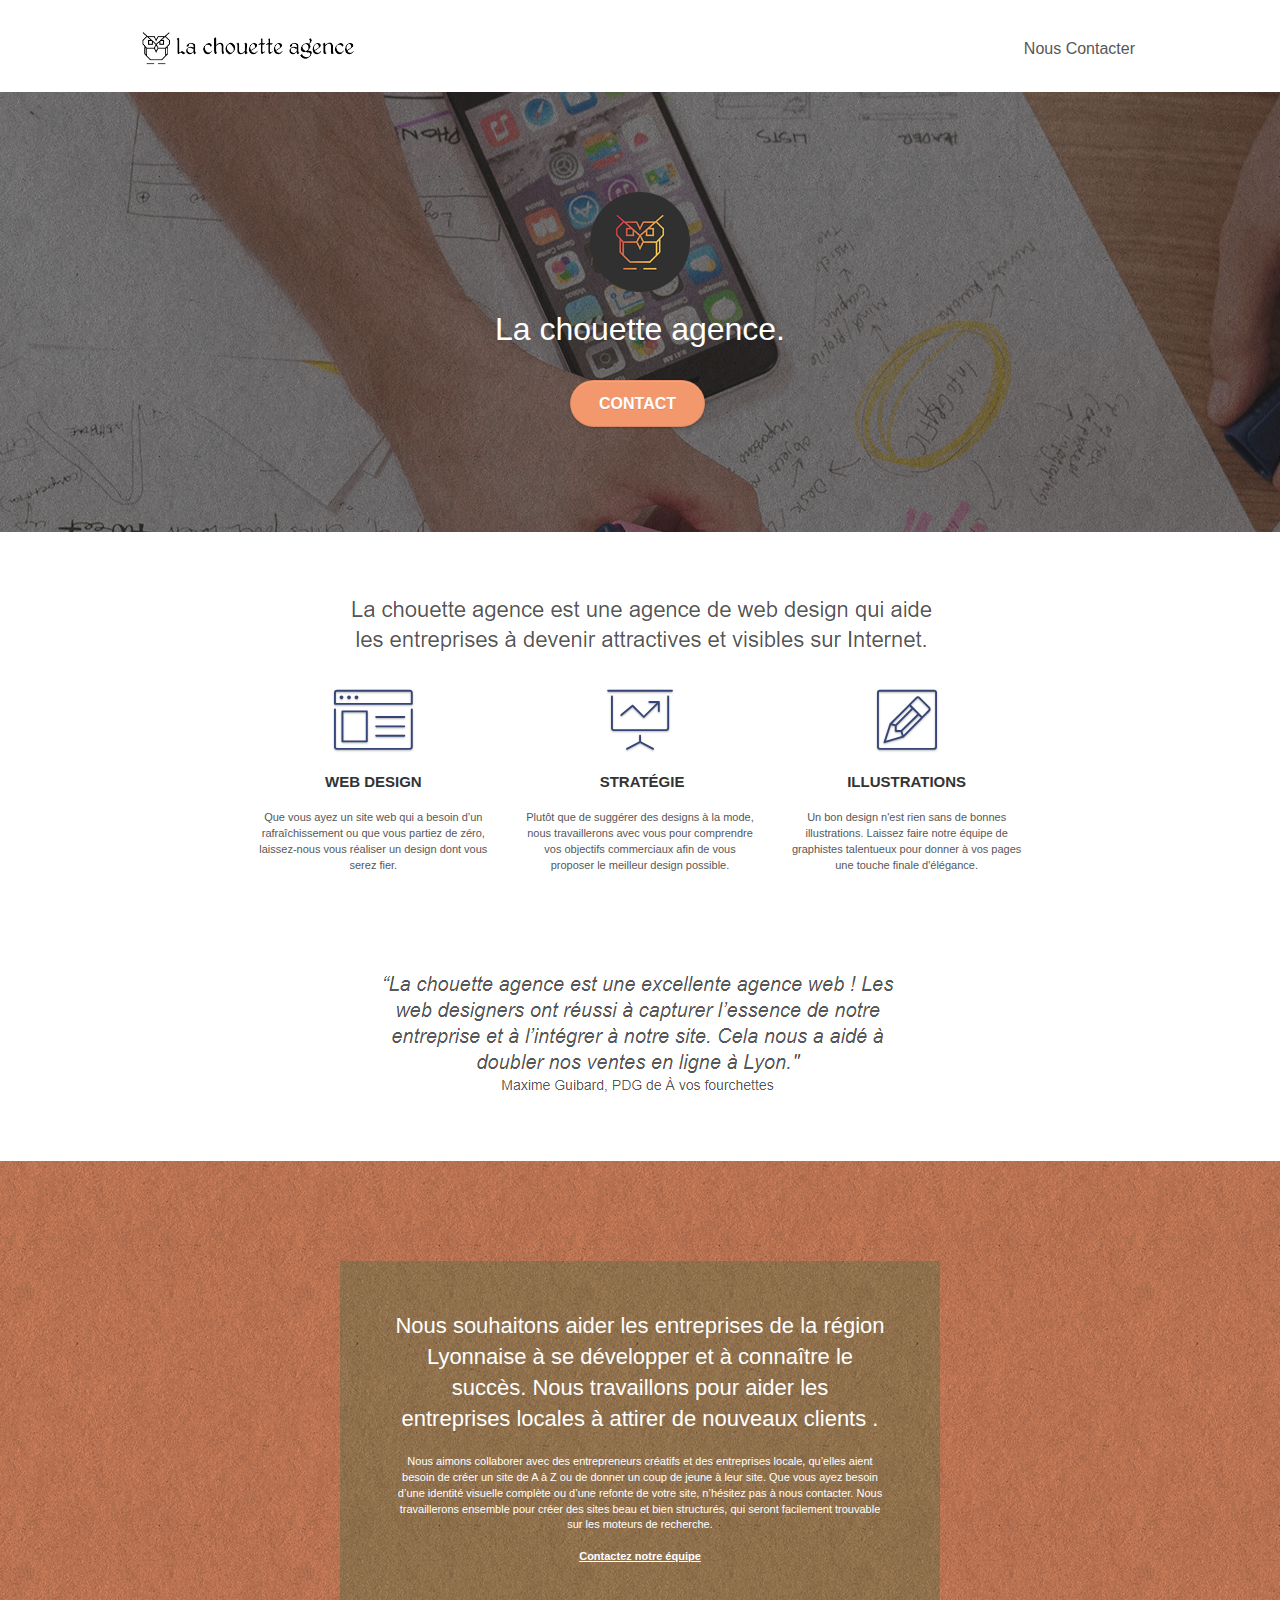
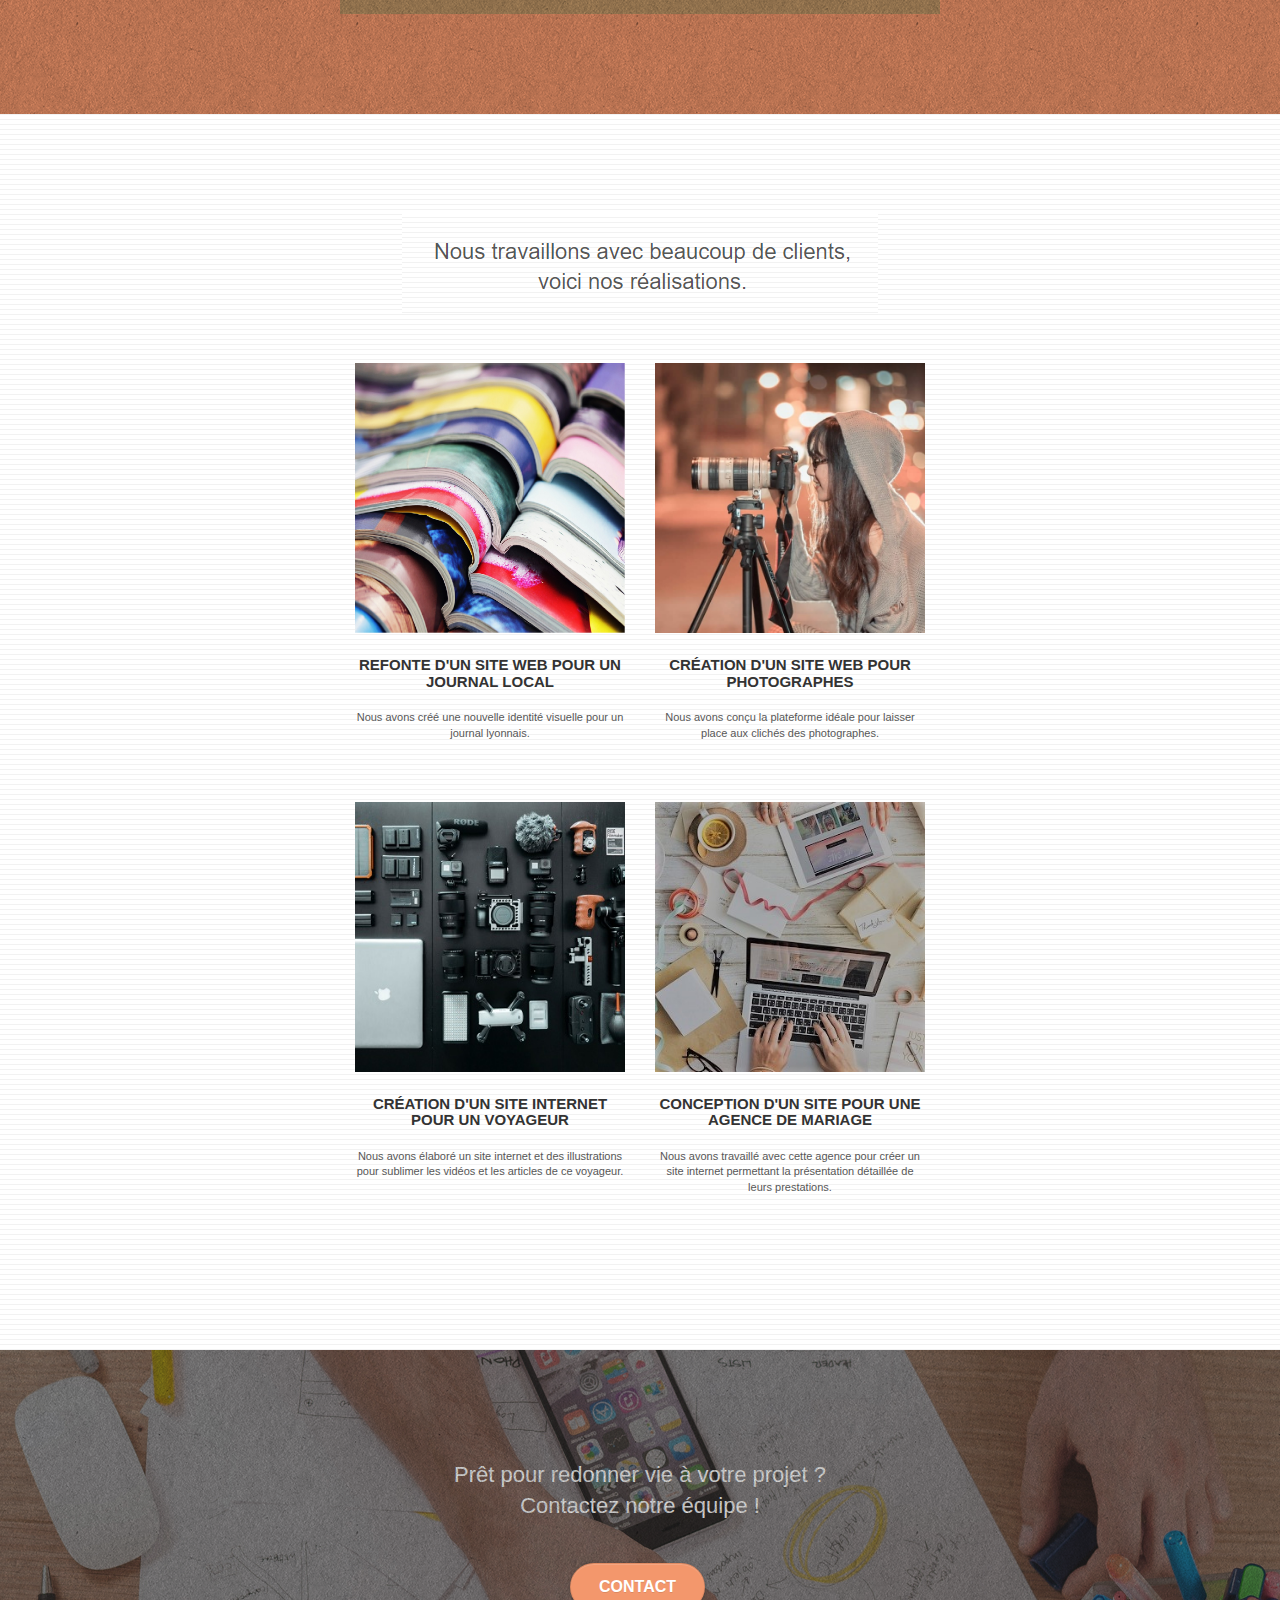
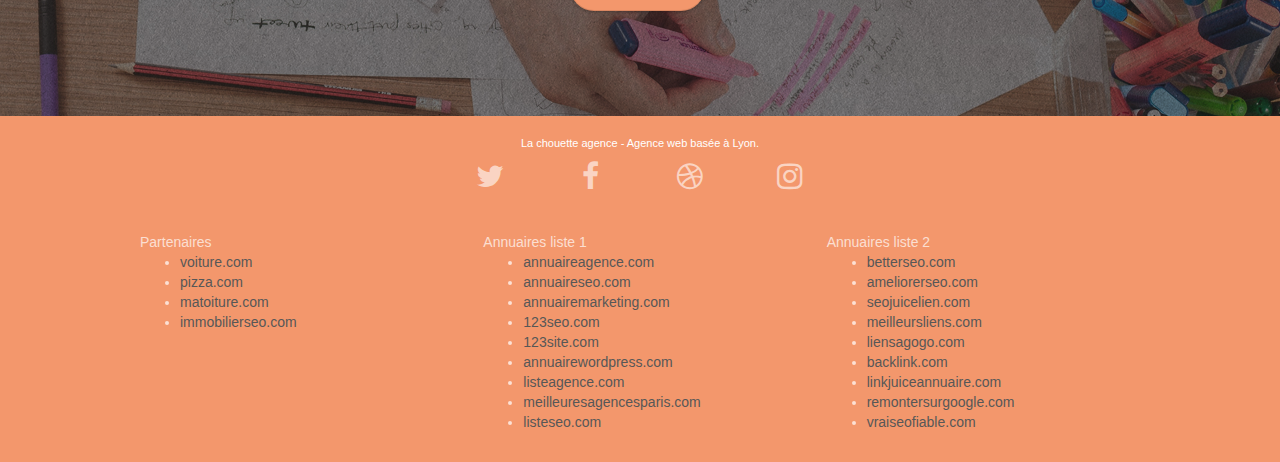
==== commit 1392aa68: "Add files via upload" ====
--- a/V0.1/index.html
+++ b/V0.1/index.html
@@ -12,9 +12,9 @@
 		<link rel="stylesheet" type="text/css" href="./css/font-awesome.css">
 		<link rel="stylesheet" type="text/css" href="./css/et-line.css">
 		
-		<script src="./js/jquery-2.1.0.min.js"></script>
-		<script src="./js/bootstrap.min.js"></script>
-		<script src="./js/blocs.min.js"></script>
+		<script src="./js/jquery-2.1.0.js"></script>
+		<script src="./js/bootstrap.js"></script>
+		<script src="./js/blocs.js"></script>
 		<script src="./js/jquery.touchSwipe.js" defer></script>
 		<script src="./js/gmaps.js"></script>
 
@@ -169,7 +169,7 @@
 					</div>
 					<div class="row tight-width-whitespace portfolio-row">
 						<div class="col-sm-6">
-							<a href="#" data-lightbox="img/3.bmp" data-gallery-id="gallery-1" data-caption="Création d'un site internet pour un voyageur" data-frame="snapshot-lb"><img src="img/3.bmp" class="img-responsive portfolio-thumb" alt="paris web design logo agence web meilleure agence, Création d'un site web pour voyageur"/></a>
+							<a href="#" data-lightbox="img/3.jpg" data-gallery-id="gallery-1" data-caption="Création d'un site internet pour un voyageur" data-frame="snapshot-lb"><img src="img/3.jpg" class="img-responsive portfolio-thumb" alt="paris web design logo agence web meilleure agence, Création d'un site web pour voyageur"/></a>
 							<h3 class="mg-md text-center">
 								Création d'un site internet pour un voyageur
 							</h3>
@@ -178,7 +178,7 @@
 							</p>
 						</div>
 						<div class="col-sm-6">
-							<a href="#" data-lightbox="img/4.bmp" data-gallery-id="gallery-1" data-caption="Conception d'un site pour une agence de mariage" data-frame="snapshot-lb"><img src="img/4.bmp" class="img-responsive portfolio-thumb" alt="paris web design logo agence web meilleure agence, Création d'un site web pour agence de mariage" /></a>
+							<a href="#" data-lightbox="img/4.jpg" data-gallery-id="gallery-1" data-caption="Conception d'un site pour une agence de mariage" data-frame="snapshot-lb"><img src="img/4.jpg" class="img-responsive portfolio-thumb" alt="paris web design logo agence web meilleure agence, Création d'un site web pour agence de mariage" /></a>
 							<h3 class="mg-md text-center">
 								Conception d'un site pour une agence de mariage
 							</h3>
--- a/V0.1/style.css
+++ b/V0.1/style.css
@@ -734,7 +734,7 @@
 }
 
 .bg-presentation {
-    background-image: url("img/image-de-presentation.bmp");
+    background-image: url("img/image-de-presentation.jpg");
 }
 
 @media (max-width: 1024px) {
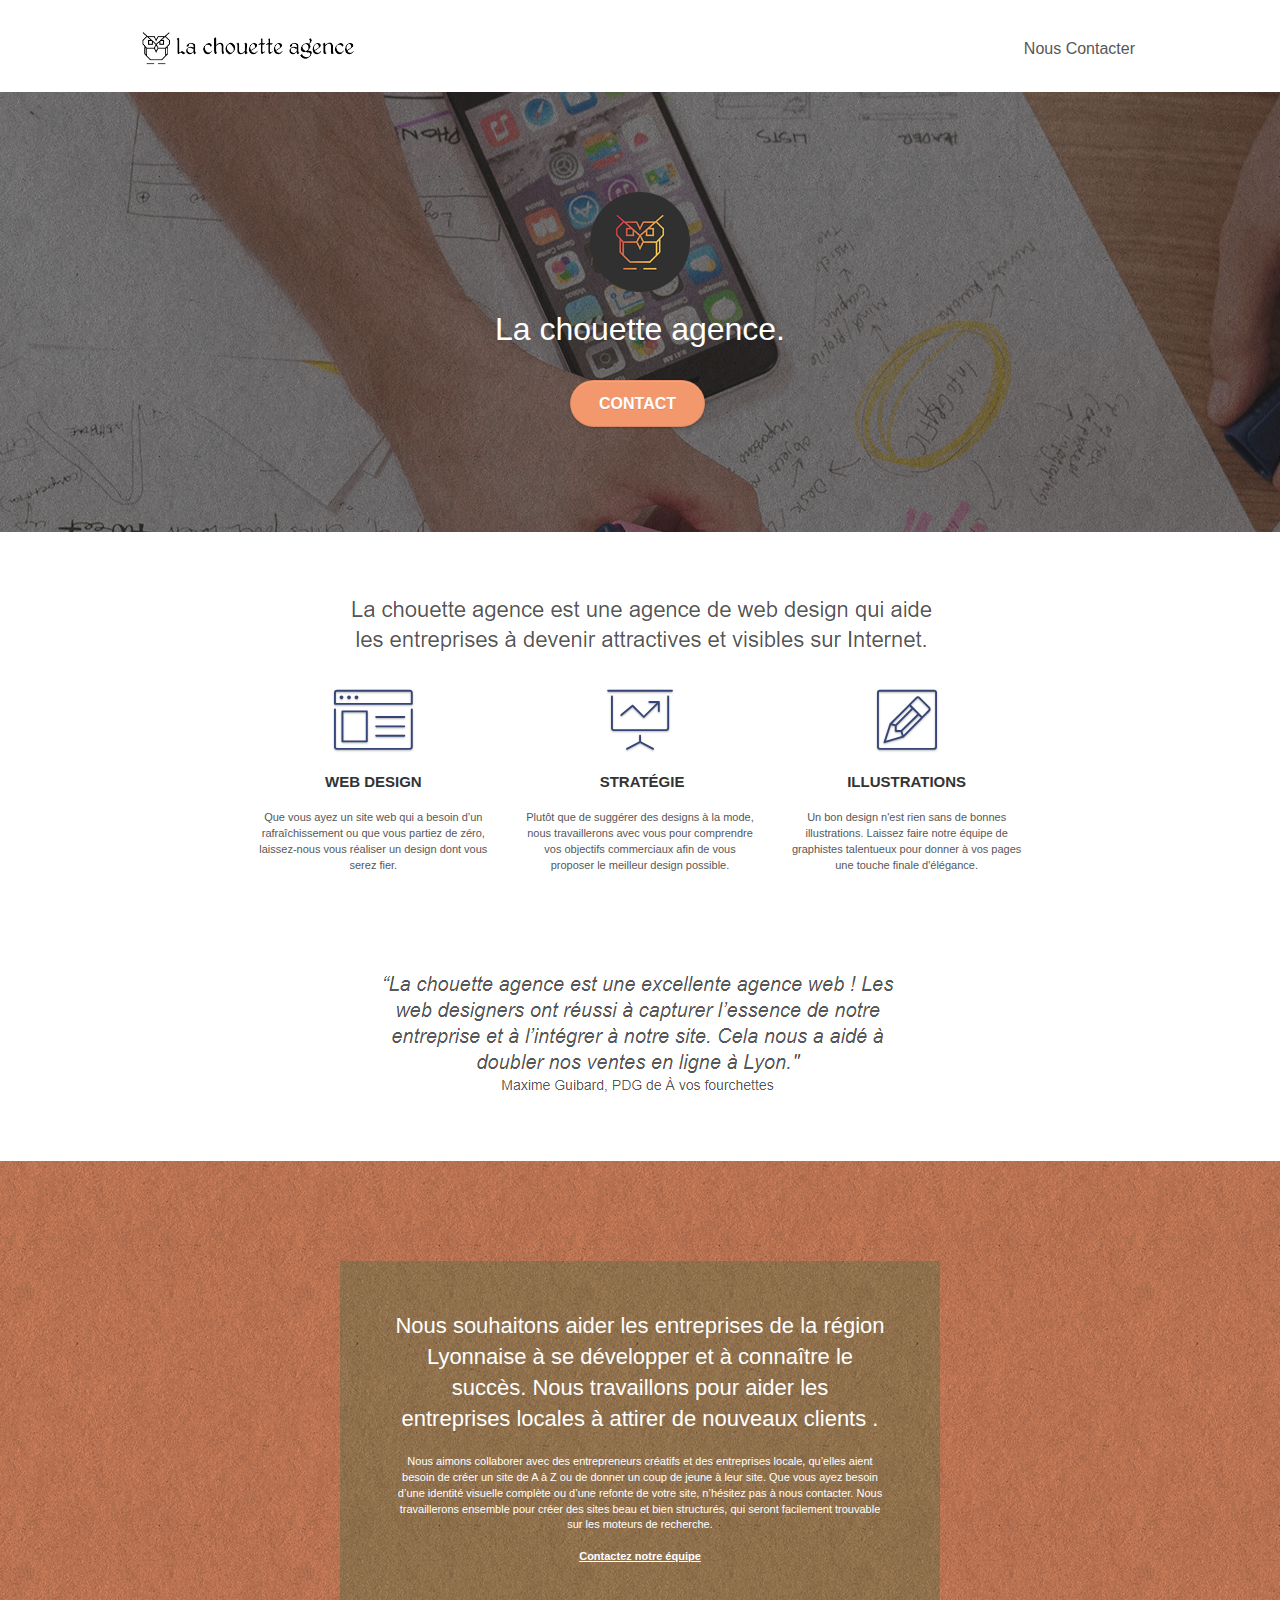
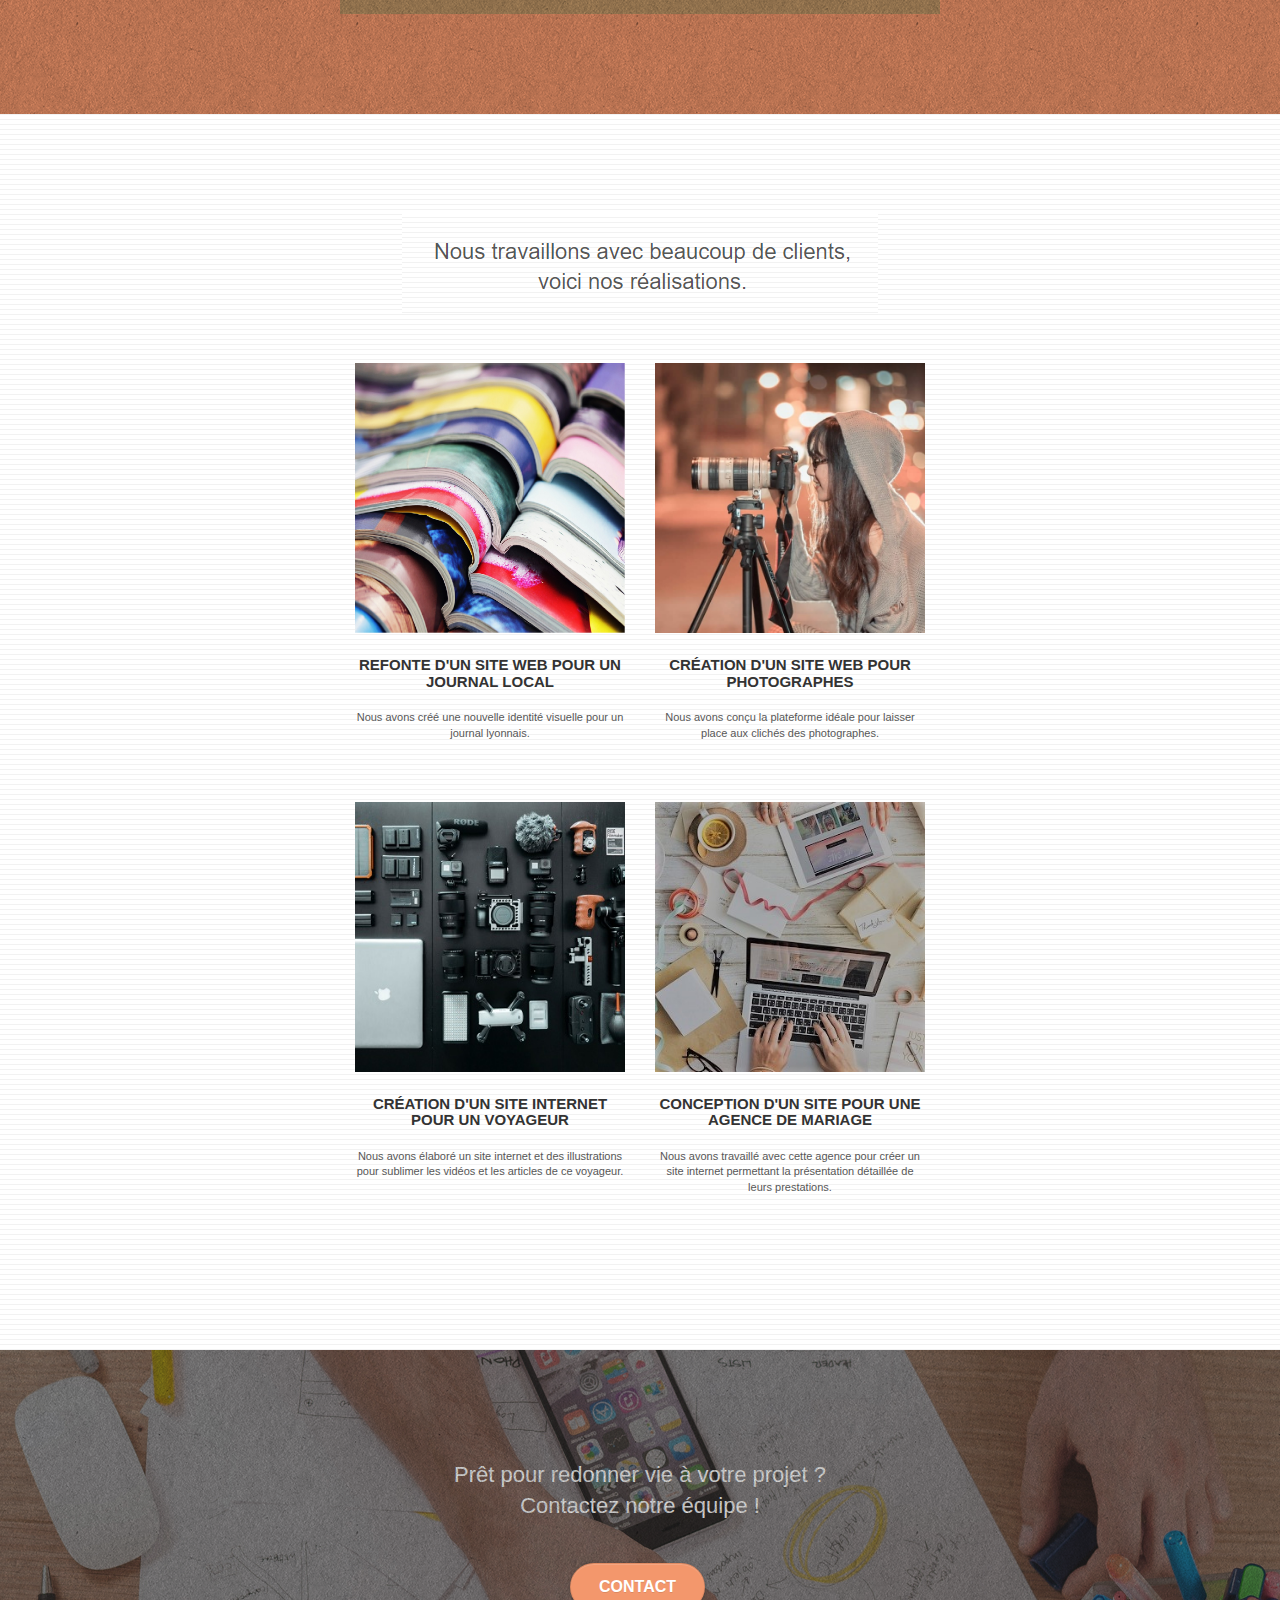
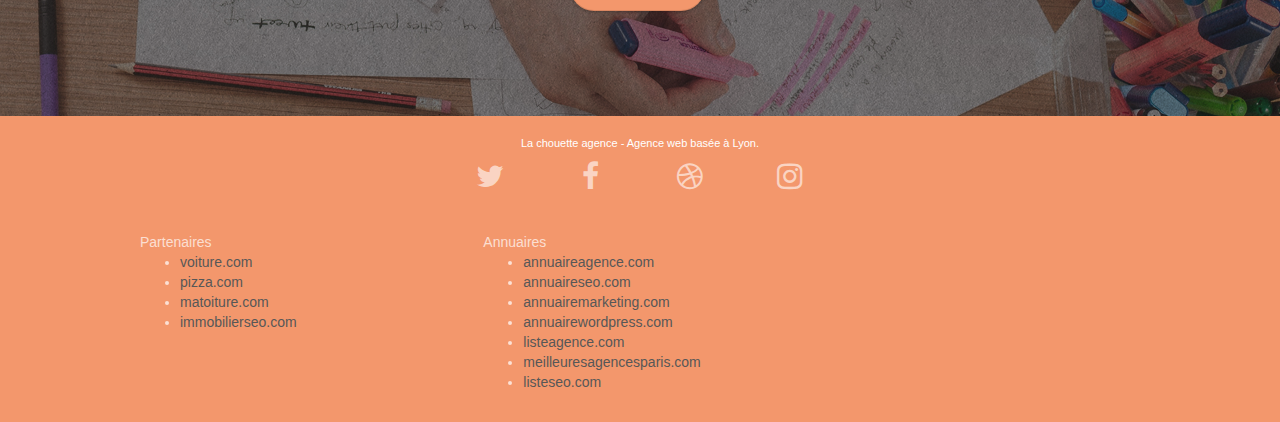
==== commit 5c1414b5: "Add files via upload" ====
--- a/V0.1/index.html
+++ b/V0.1/index.html
@@ -12,11 +12,11 @@
 		<link rel="stylesheet" type="text/css" href="./css/font-awesome.css">
 		<link rel="stylesheet" type="text/css" href="./css/et-line.css">
 		
-		<script src="./js/jquery-2.1.0.js"></script>
-		<script src="./js/bootstrap.js"></script>
-		<script src="./js/blocs.js"></script>
-		<script src="./js/jquery.touchSwipe.js" defer></script>
-		<script src="./js/gmaps.js"></script>
+		<script src="./js/jquery-2.1.0.min.js"></script>
+		<script src="./js/bootstrap.min.js"></script>
+		<script src="./js/blocs.min.js"></script>
+		<script src="./js/jquery.touchSwipe.min.js" defer></script>
+		<script src="./js/gmaps.min.js"></script>
 
 		<title>La chouette agence</title>
 
@@ -248,33 +248,17 @@
 									</ul>		
 								</div>
 								<div class="col-sm-4">
-									Annuaires liste 1
+									Annuaires
 									<ul>
 										<li><a href="annuaireagence.com">annuaireagence.com</a></li>
 										<li><a href="annuaireseo.com">annuaireseo.com</a></li>
 										<li><a href="annuairemarketing.com">annuairemarketing.com</a></li>
-										<li><a href="123seoture.com">123seo.com</a></li>
-										<li><a href="123site.com">123site.com</a></li>
 										<li><a href="annuairewordpress.com">annuairewordpress.com</a></li>
 										<li><a href="listeagence.com">listeagence.com</a></li>
 										<li><a href="meilleuresagencesparis.com">meilleuresagencesparis.com</a></li>
 										<li><a href="listeseo.com">listeseo.com</a></li>
 									</ul>
 								</div>
-								<div class="col-sm-4">
-									Annuaires liste 2
-									<ul>
-										<li><a href="betterseo.com">betterseo.com</a></li>
-										<li><a href="ameliorerseo.com">ameliorerseo.com</a></li>
-										<li><a href="seojuicelien.com">seojuicelien.com</a></li>
-										<li><a href="meilleursliens.com">meilleursliens.com</a></li>
-										<li><a href="liensagogo.com">liensagogo.com</a></li>
-										<li><a href="backlink.com">backlink.com</a></li>
-										<li><a href="linkjuiceannuaire.com">linkjuiceannuaire.com</a></li>
-										<li><a href="remontersurgoogle.com">remontersurgoogle.com</a></li>
-										<li><a href="vraiseofiable.com">vraiseofiable.com</a></li>
-									</ul>
-								</div>
 							</div>
 						</div>
 					</div>
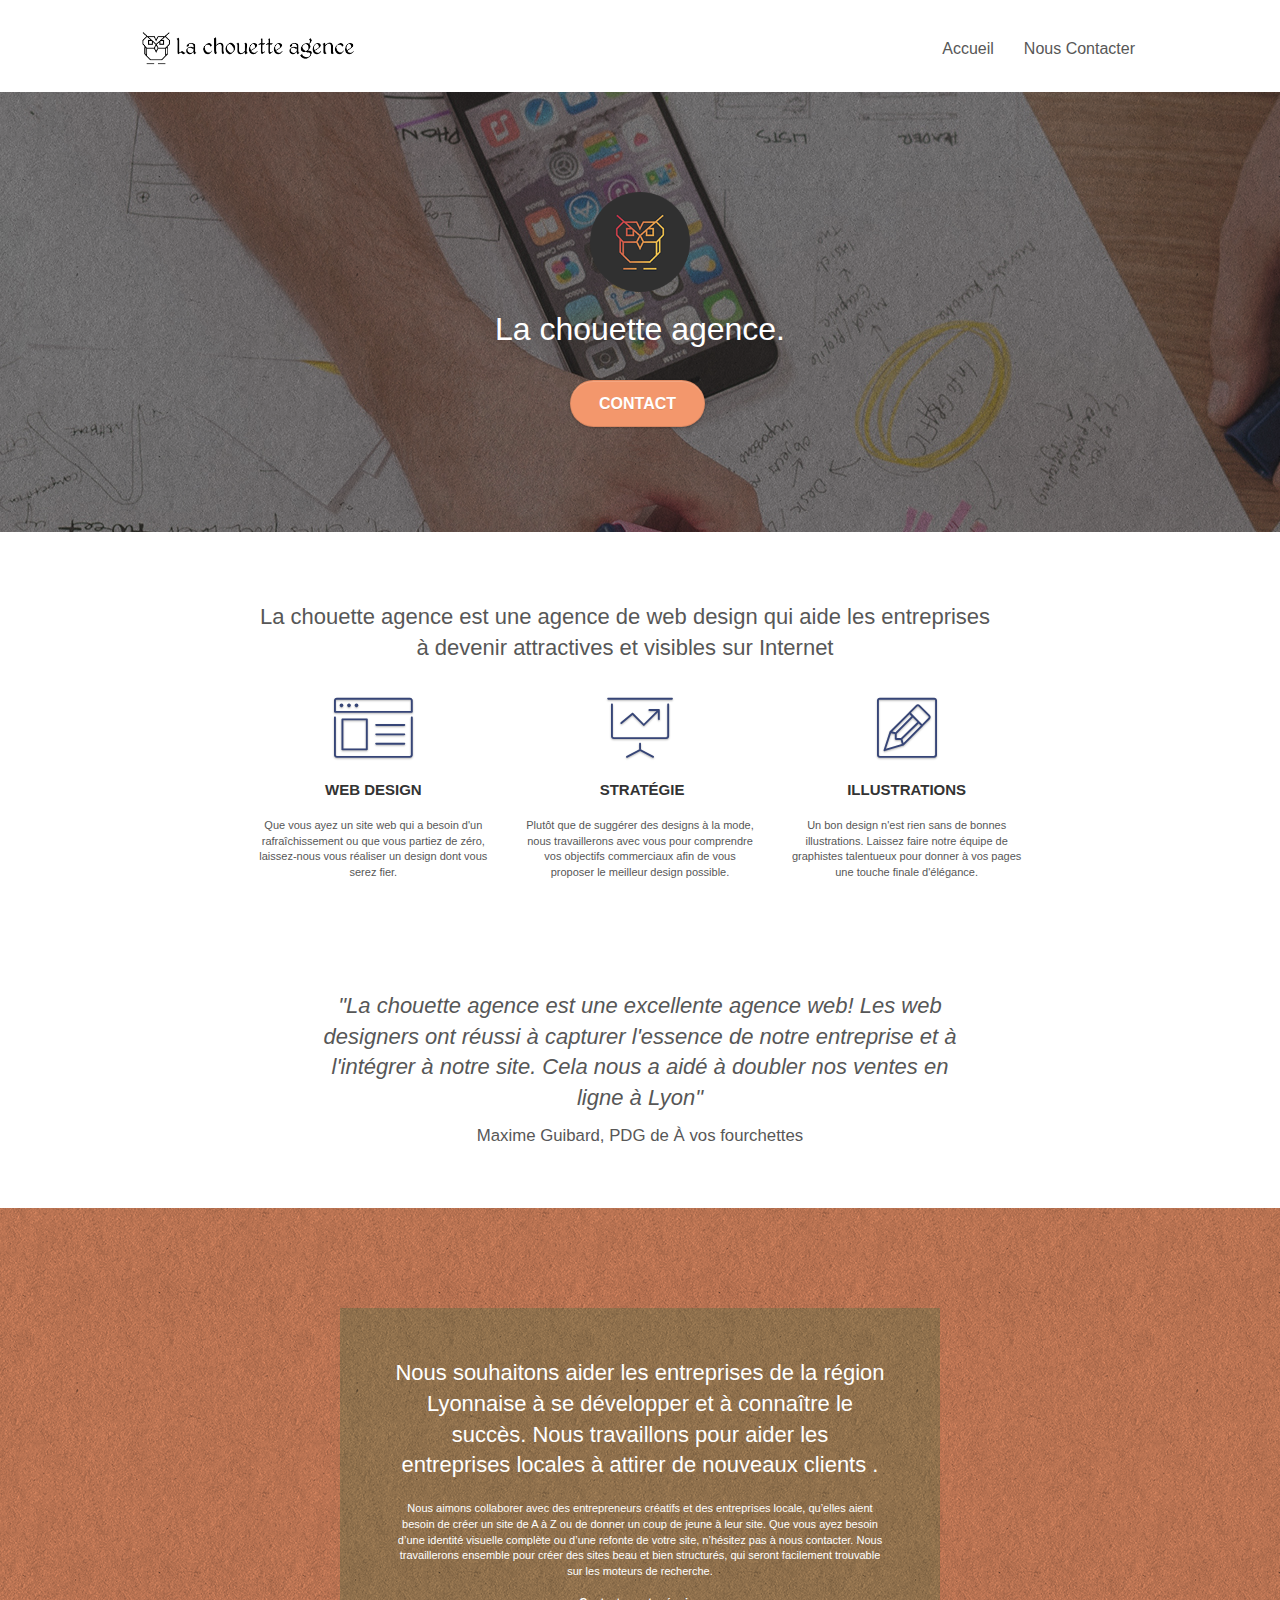
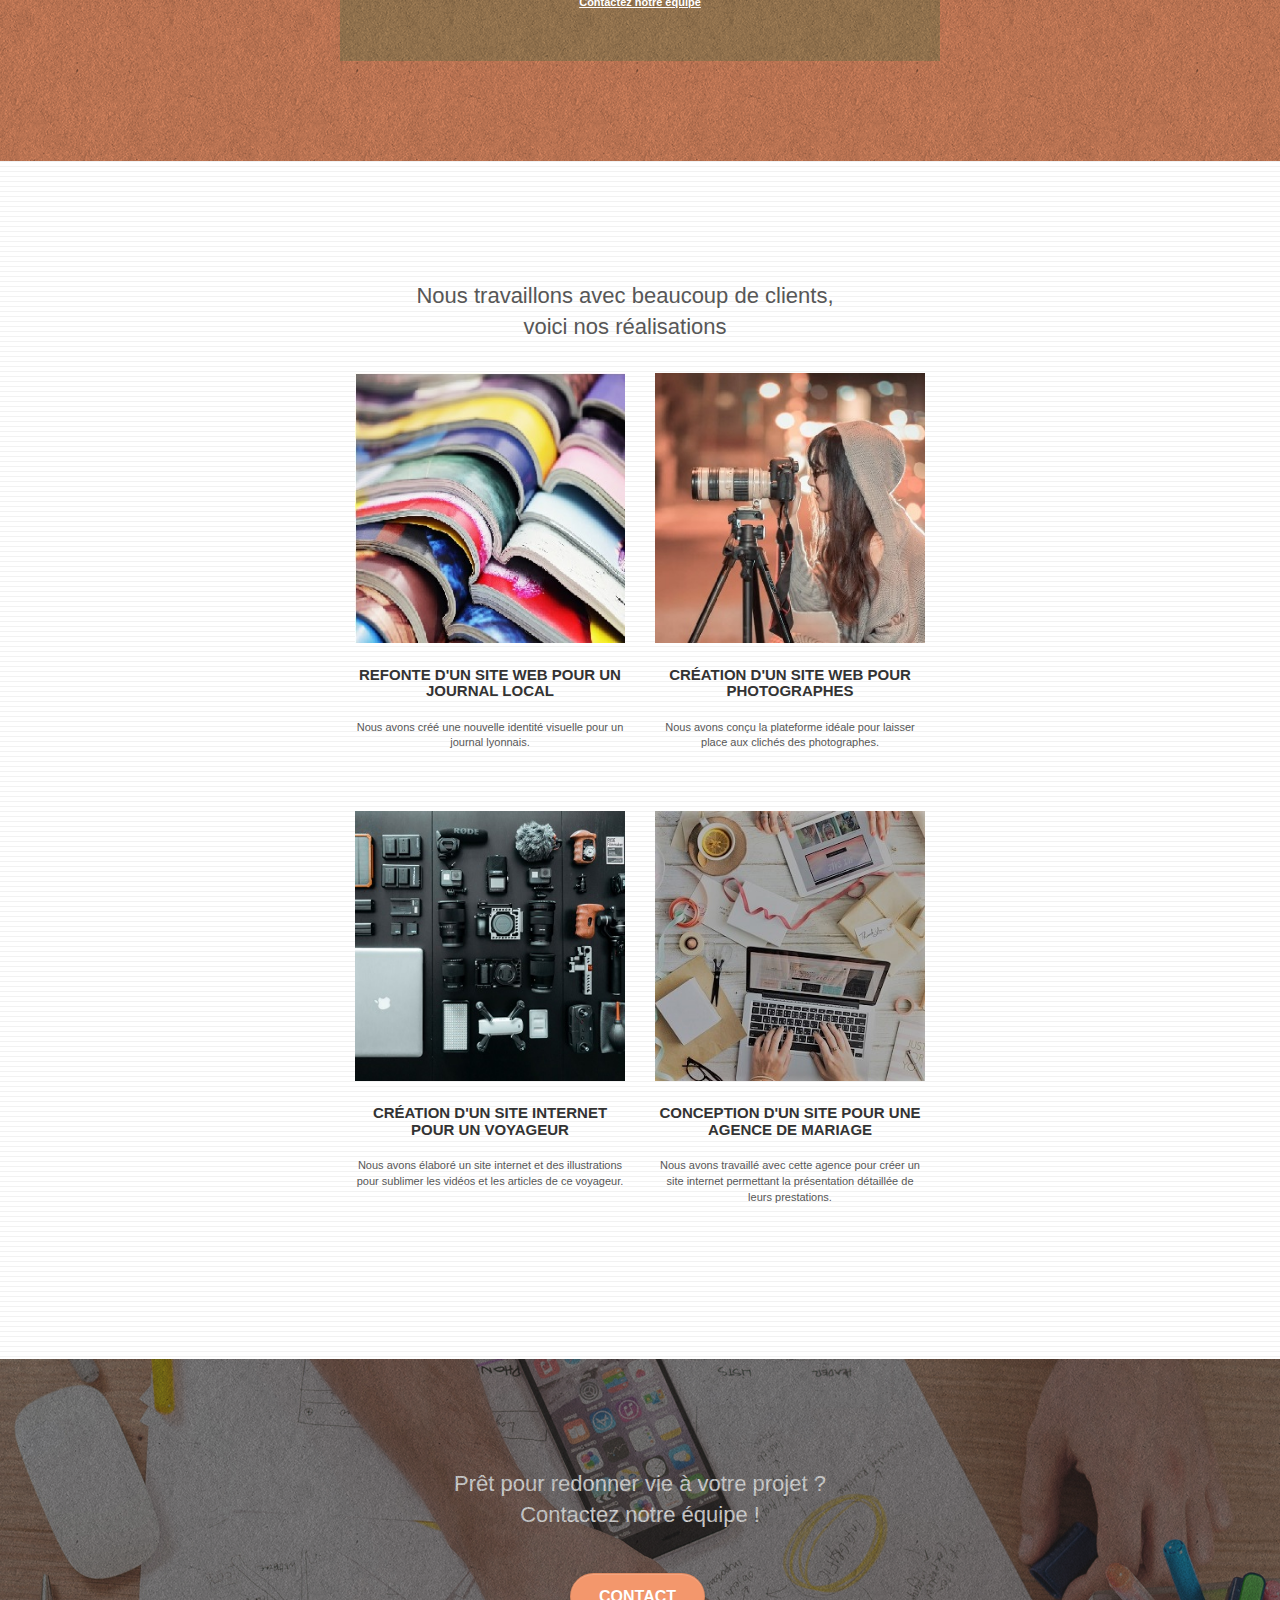
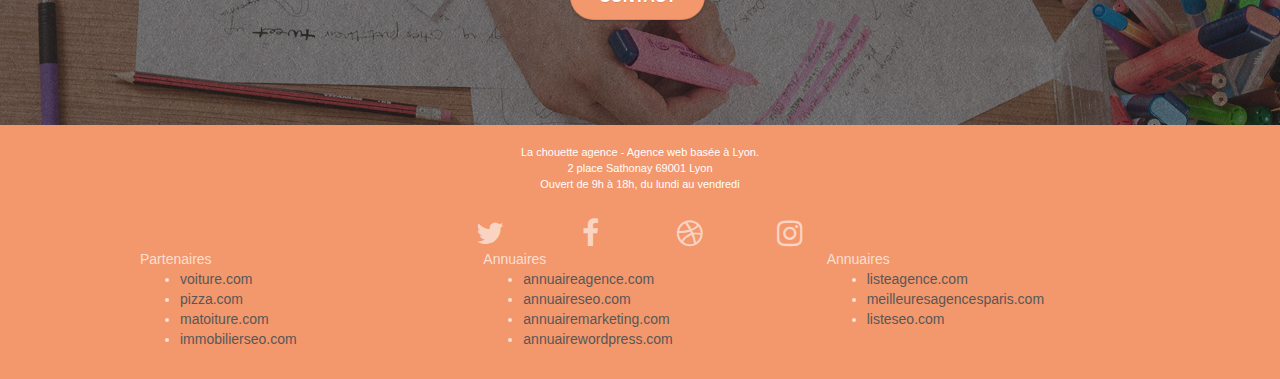
==== commit e0a25084: "Add files via upload" ====
--- a/V0.1/index.html
+++ b/V0.1/index.html
@@ -7,10 +7,10 @@
 		<meta name="viewport" content="width=device-width, initial-scale=1.0, viewport-fit=cover">
 		<link rel="shortcut icon" type="image/png" href="favicon.png">
 		
-		<link rel="stylesheet" type="text/css" href="./css/bootstrap.css">
+		<link rel="stylesheet" type="text/css" href="./css/bootstrap.min.css">
 		<link rel="stylesheet" type="text/css" href="style.css">
-		<link rel="stylesheet" type="text/css" href="./css/font-awesome.css">
-		<link rel="stylesheet" type="text/css" href="./css/et-line.css">
+		<link rel="stylesheet" type="text/css" href="./css/font-awesome.min.css">
+		<link rel="stylesheet" type="text/css" href="./css/et-line.min.css">
 		
 		<script src="./js/jquery-2.1.0.min.js"></script>
 		<script src="./js/bootstrap.min.js"></script>
@@ -43,6 +43,9 @@
 						<div class="collapse navbar-collapse navbar-1 special-dropdown-nav">
 							<ul class="site-navigation nav navbar-nav">
 								<li>
+									<a href="index.html" title="Retour à l'Accueil du site">Accueil</a>
+								</li>
+								<li>
 									<a href="Contact.html" title="Accès au formulaire de contact">Nous Contacter</a>
 								</li>
 							</ul>
@@ -73,10 +76,9 @@
 			<!-- bloc-2-services -->
 			<div class="bloc bgc-white l-bloc" id="bloc-2-services">
 				<div class="container bloc-md">
-					<div class="row">
-						<div class="col-sm-12 text-center">
-							<img alt="agence web, agence web paris, web design paris, stratégie web" src="img/title.png" />
-						</div>
+					<div class="row col-sm-12 text-center">
+						<h2>La chouette agence est une agence de web design qui aide les entreprises <br/> 
+							à devenir attractives et visibles sur Internet</h2>
 					</div>
 					<div class="row voffset-lg med-width-whitespace">
 						<div class="col-sm-4">
@@ -87,7 +89,7 @@
 								Web design
 							</h3>
 							<p class="text-center ">
-								Que vous ayez un site web qui a besoin d&rsquo;un rafraîchissement ou que vous partiez de zéro, laissez-nous vous réaliser un design dont vous serez fier.
+								Que vous ayez un site web qui a besoin d'un rafraîchissement ou que vous partiez de zéro, laissez-nous vous réaliser un design dont vous serez fier.
 							</p>
 						</div>
 						<div class="col-sm-4">
@@ -113,10 +115,11 @@
 							</p>
 						</div>
 					</div>
-					<div class="row voffset-lg voffset">
-						<div class="col-xs-12 col-md-8 col-md-offset-2 text-center">
-							<img alt="agence web, agence web paris, web design paris, stratégie web" src="img/citation.png" />
-						</div>
+					<div class="row voffset-lg voffset col-xs-12 col-md-8 col-md-offset-2 text-center">
+						<h2 class="Recommandation-Italic">
+							"La chouette agence est une excellente agence web! Les web designers ont réussi à capturer l'essence de notre entreprise et à l'intégrer à notre site. Cela nous a aidé à doubler nos ventes en ligne à Lyon"<br/>
+						</h2>
+						<p class="FontSize"> Maxime Guibard, PDG de <span class="Uppercase">à</span> vos fourchettes</p>
 					</div>
 				</div>
 			</div>
@@ -142,10 +145,9 @@
 			<!-- bloc-4-portfolio -->
 			<div class="bloc bgc-white bg-lines-h2-bg bg-repeat l-bloc" id="bloc-4-portfolio">
 				<div class="container bloc-lg">
-					<div class="row">
-						<div class="col-sm-12 text-center">
-							<img alt="agence web, agence web paris, web design paris, stratégie web" src="img/title2.png" />
-						</div>
+					<div class="row col-sm-12 text-center">
+						<h2>Nous travaillons avec beaucoup de clients, <br/> voici nos réalisations</h2>
+						<br/>
 					</div>
 					<div class="row tight-width-whitespace portfolio-row">
 						<div class="col-sm-6">
@@ -204,6 +206,10 @@
 					</div>
 				</div>
 			</div>
+
+			<!-- ScrollToTop Button -->
+			<a class="bloc-button btn btn-d scrollToTop" onclick="scrollToTarget('1')"><span class="fa fa-chevron-up"></span></a>
+			<!-- ScrollToTop Button END-->
 			<!-- bloc-5-cta END -->
 
 			<!-- Footer - bloc-8 -->
@@ -213,6 +219,8 @@
 						<div class="col-sm-12">
 							<p class="text-center white">
 								La chouette agence - Agence web basée à Lyon.<br>
+								2 place Sathonay 69001 Lyon<br>
+								Ouvert de 9h à 18h, du lundi au vendredi<br><br>
 							</p>
 							<div class="row row-no-gutters social">
 								<div class="col-sm-3">
@@ -235,7 +243,6 @@
 										<a class="social" href="index.html"><span class="fa fa-instagram icon-md"></span></a>
 									</div>
 								</div>
-								<div class="keywords" style="color:#F3976C;">Agence web à paris, stratégie web, web design, illustrations, design de site web, site web, web, internet, site internet, site</div>
 							</div>
 							<div class="row">
 								<div class="col-sm-4">
@@ -254,6 +261,12 @@
 										<li><a href="annuaireseo.com">annuaireseo.com</a></li>
 										<li><a href="annuairemarketing.com">annuairemarketing.com</a></li>
 										<li><a href="annuairewordpress.com">annuairewordpress.com</a></li>
+									</ul>
+								</div>
+
+								<div class="col-sm-4">
+									Annuaires
+									<ul>
 										<li><a href="listeagence.com">listeagence.com</a></li>
 										<li><a href="meilleuresagencesparis.com">meilleuresagencesparis.com</a></li>
 										<li><a href="listeseo.com">listeseo.com</a></li>
--- a/V0.1/style.css
+++ b/V0.1/style.css
@@ -421,11 +421,21 @@
 }
 
 /* Formulaire */
+.Flex
+{
+    width:100%;
+    display:flex;
+    justify-content:center;
+    align-items:center;
+    background-color: #d47a4f;
+    padding: 5px 0px;
+/*    border: 2px solid red; */
+}
+
 .form-group
 {
-    background-color: #f3976c;
+/*  background-color: #f3976c; */
     text-align: center;
-    padding: 10px 0px;
     box-shadow: 2px 0 0 0 #d47a4f;
 }
 
@@ -737,6 +747,22 @@
     background-image: url("img/image-de-presentation.jpg");
 }
 
+/* Recommandation */
+.Recommandation-Italic
+{
+    font-style: italic;
+}
+
+.Uppercase
+{
+    text-transform:uppercase;
+}
+
+.FontSize
+{
+    font-size: 1.2em;
+}
+
 @media (max-width: 1024px) {
     .bloc {
         padding-left: 20px;
